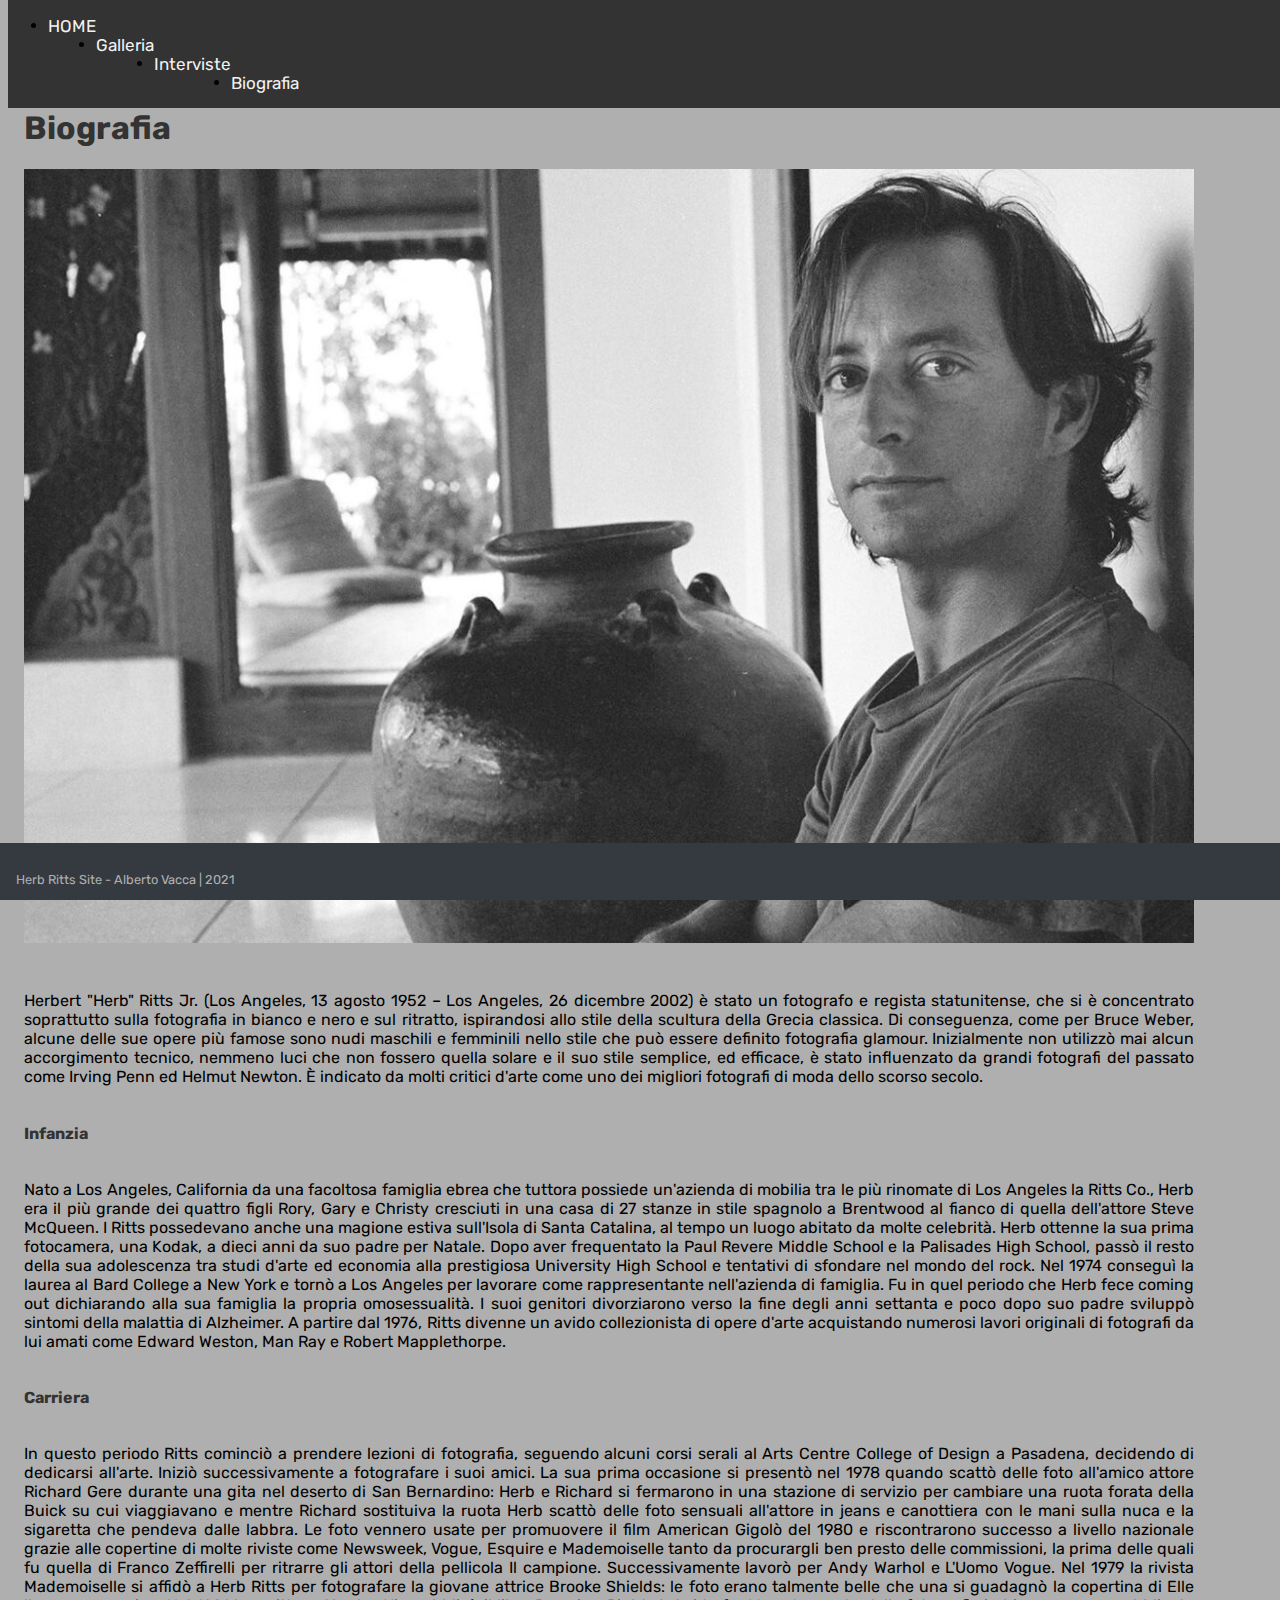
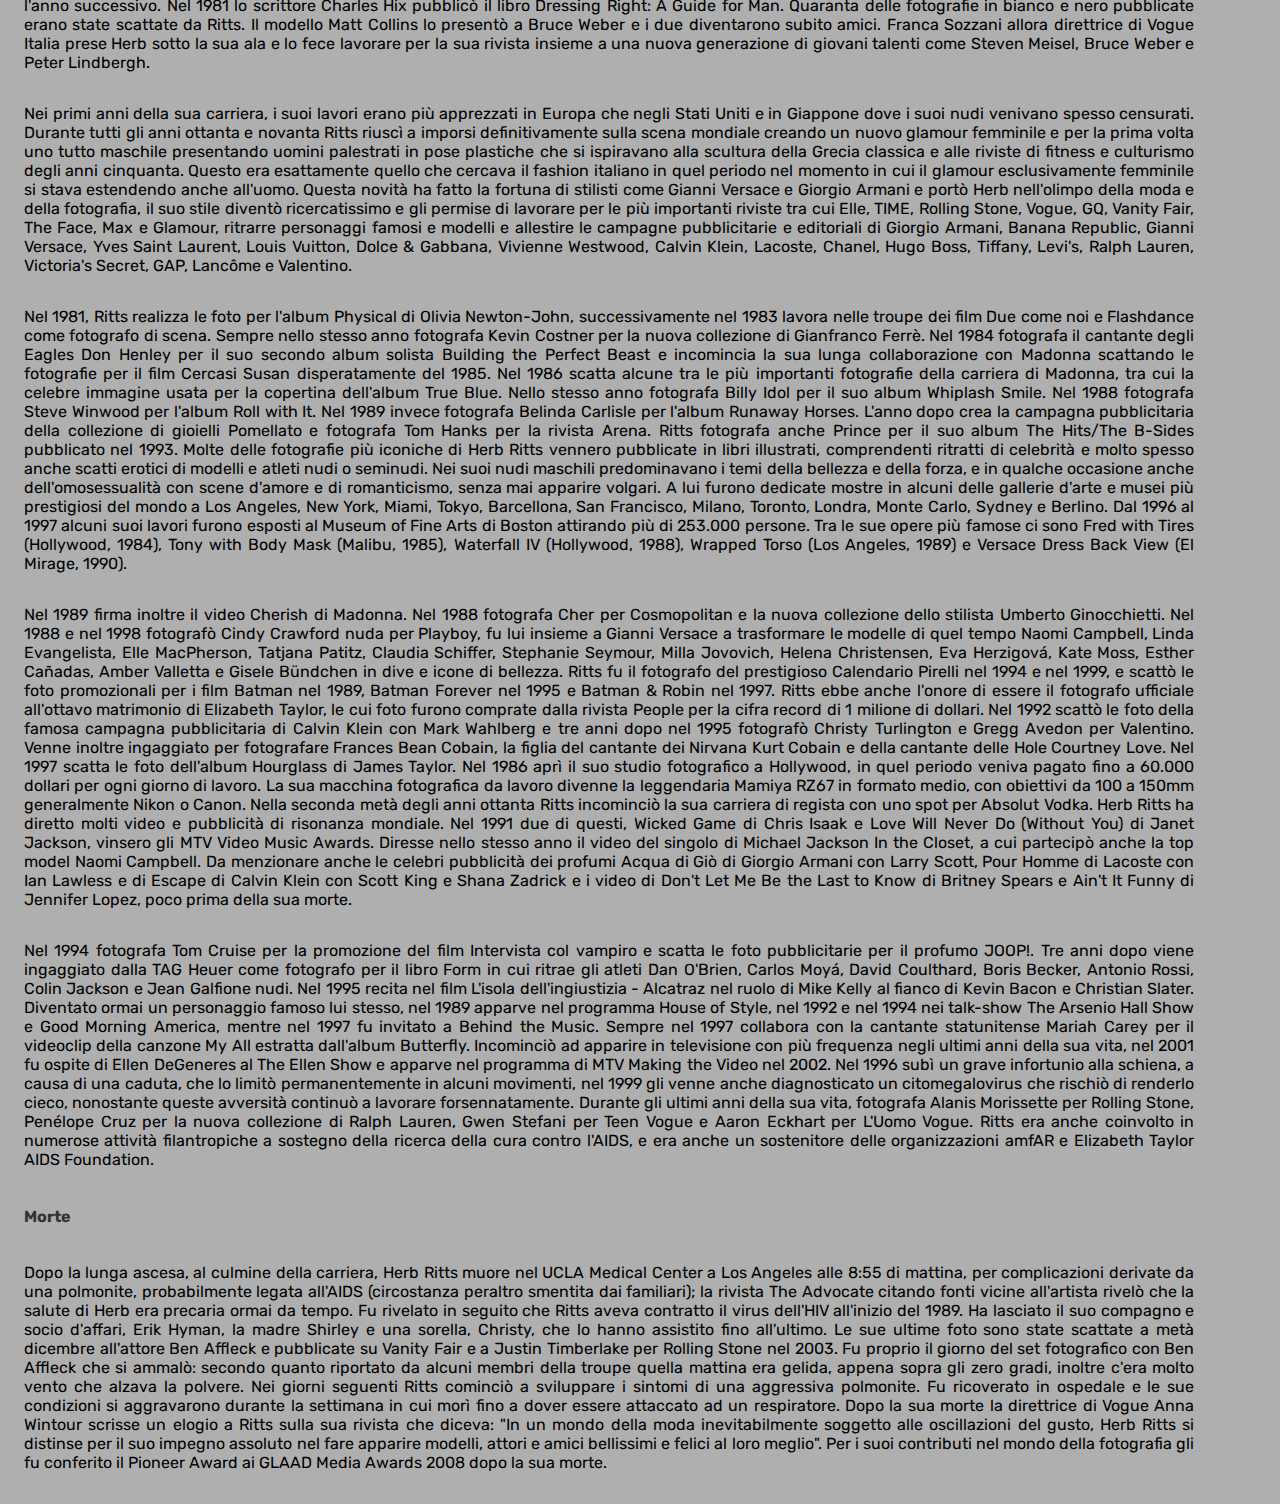
==== biografia.html @ ef173ba1 "Header-Footer OK Home (parziale)-Bio OK" ====
<!DOCTYPE html>
<html lang="en">
<head>
    <meta charset="UTF-8">
    <meta name="viewport" content="width=device-width, initial-scale=1.0">
    <link rel="stylesheet" href="https://cdn.jsdelivr.net/npm/bootstrap@4.6.0/dist/css/bootstrap.min.css" integrity="sha384-B0vP5xmATw1+K9KRQjQERJvTumQW0nPEzvF6L/Z6nronJ3oUOFUFpCjEUQouq2+l" crossorigin="anonymous">
    <link rel="stylesheet" href="./css/style.css">
    <link rel="preconnect" href="https://fonts.gstatic.com">
    <link href="https://fonts.googleapis.com/css2?family=Rubik:ital,wght@0,300;0,400;0,500;0,600;0,700;0,800;0,900;1,300;1,400;1,500;1,600;1,700;1,800;1,900&display=swap" rel="stylesheet">
    <title>Herb Ritts - Biografia</title>

</head>
<body>
    <header>
        <nav class="navbar navbar-expand-md bg-dark navbar-dark">
            <ul class="navbar-nav">
                <li class="nav-item">
                    <a href="./index.html" class="nav-link">HOME</a>
                </li>
                <li class="nav-item ">
                    <a href="./galleria.html" class="nav-link">Galleria</a>
                </li>
                <li class="nav-item">
                    <a href="./interviste.html" class="nav-link">Interviste</a>
                </li>
                <li class="nav-item">
                    <a href="./biografia.html" class="nav-link active">Biografia</a>
                </li>
            </ul>
        </nav>
    </header>

    <section class="container">
        
        <div class="box-bio">
            
            <h1 class="title-page">Biografia</h1>
            
            <img class="pic-bio" src="./img/herb-ritts-by-richard-gere.jpg" alt="Herb Ritts - Photo by Richard Gere">

            <p>
                Herbert "Herb" Ritts Jr. (Los Angeles, 13 agosto 1952 – Los Angeles, 26 dicembre 2002) è stato un fotografo e regista statunitense, che si è concentrato soprattutto sulla fotografia in bianco e nero e sul ritratto, ispirandosi 
                allo stile della scultura della Grecia classica. Di conseguenza, come per Bruce Weber, alcune delle sue opere più famose sono nudi maschili e femminili nello stile che può essere definito fotografia glamour. Inizialmente non 
                utilizzò mai alcun accorgimento tecnico, nemmeno luci che non fossero quella solare e il suo stile semplice, ed efficace, è stato influenzato da grandi fotografi del passato come Irving Penn ed Helmut Newton. È indicato da 
                molti critici d'arte come uno dei migliori fotografi di moda dello scorso secolo.
            </p>
            <h4>Infanzia</h4>
            <p>
                Nato a Los Angeles, California da una facoltosa famiglia ebrea che tuttora possiede un'azienda di mobilia tra le più rinomate di Los Angeles la Ritts Co., Herb era il più grande dei quattro figli Rory, Gary e Christy cresciuti 
                in una casa di 27 stanze in stile spagnolo a Brentwood al fianco di quella dell'attore Steve McQueen. I Ritts possedevano anche una magione estiva sull'Isola di Santa Catalina, al tempo un luogo abitato da molte celebrità. 
                Herb ottenne la sua prima fotocamera, una Kodak, a dieci anni da suo padre per Natale. Dopo aver frequentato la Paul Revere Middle School e la Palisades High School, passò il resto della sua adolescenza tra studi d'arte ed 
                economia alla prestigiosa University High School e tentativi di sfondare nel mondo del rock. Nel 1974 conseguì la laurea al Bard College a New York e tornò a Los Angeles per lavorare come rappresentante nell'azienda di famiglia. 
                Fu in quel periodo che Herb fece coming out dichiarando alla sua famiglia la propria omosessualità. I suoi genitori divorziarono verso la fine degli anni settanta e poco dopo suo padre sviluppò sintomi della malattia di Alzheimer. 
                A partire dal 1976, Ritts divenne un avido collezionista di opere d'arte acquistando numerosi lavori originali di fotografi da lui amati come Edward Weston, Man Ray e Robert Mapplethorpe.
            </p>
            <h4>Carriera</h4>
            <p>
                In questo periodo Ritts cominciò a prendere lezioni di fotografia, seguendo alcuni corsi serali al Arts Centre College of Design a Pasadena, decidendo di dedicarsi all'arte. Iniziò successivamente a fotografare i suoi amici. 
                La sua prima occasione si presentò nel 1978 quando scattò delle foto all'amico attore Richard Gere durante una gita nel deserto di San Bernardino: Herb e Richard si fermarono in una stazione di servizio per cambiare una ruota forata 
                della Buick su cui viaggiavano e mentre Richard sostituiva la ruota Herb scattò delle foto sensuali all'attore in jeans e canottiera con le mani sulla nuca e la sigaretta che pendeva dalle labbra. Le foto vennero usate per promuovere 
                il film American Gigolò del 1980 e riscontrarono successo a livello nazionale grazie alle copertine di molte riviste come Newsweek, Vogue, Esquire e Mademoiselle tanto da procurargli ben presto delle commissioni, la prima delle 
                quali fu quella di Franco Zeffirelli per ritrarre gli attori della pellicola Il campione. Successivamente lavorò per Andy Warhol e L'Uomo Vogue. Nel 1979 la rivista Mademoiselle si affidò a Herb Ritts per fotografare la giovane 
                attrice Brooke Shields: le foto erano talmente belle che una si guadagnò la copertina di Elle l'anno successivo. Nel 1981 lo scrittore Charles Hix pubblicò il libro Dressing Right: A Guide for Man. Quaranta delle fotografie in bianco 
                e nero pubblicate erano state scattate da Ritts. Il modello Matt Collins lo presentò a Bruce Weber e i due diventarono subito amici. Franca Sozzani allora direttrice di Vogue Italia prese Herb sotto la sua ala e lo fece lavorare per 
                la sua rivista insieme a una nuova generazione di giovani talenti come Steven Meisel, Bruce Weber e Peter Lindbergh.
            </p>
            <p>
                Nei primi anni della sua carriera, i suoi lavori erano più apprezzati in Europa che negli Stati Uniti e in Giappone dove i suoi nudi venivano spesso censurati. Durante tutti gli anni ottanta e novanta Ritts riuscì a imporsi 
                definitivamente sulla scena mondiale creando un nuovo glamour femminile e per la prima volta uno tutto maschile presentando uomini palestrati in pose plastiche che si ispiravano alla scultura della Grecia classica e alle riviste di 
                fitness e culturismo degli anni cinquanta. Questo era esattamente quello che cercava il fashion italiano in quel periodo nel momento in cui il glamour esclusivamente femminile si stava estendendo anche all'uomo. Questa novità ha 
                fatto la fortuna di stilisti come Gianni Versace e Giorgio Armani e portò Herb nell'olimpo della moda e della fotografia, il suo stile diventò ricercatissimo e gli permise di lavorare per le più importanti riviste tra cui Elle, 
                TIME, Rolling Stone, Vogue, GQ, Vanity Fair, The Face, Max e Glamour, ritrarre personaggi famosi e modelli e allestire le campagne pubblicitarie e editoriali di Giorgio Armani, Banana Republic, Gianni Versace, Yves Saint Laurent, 
                Louis Vuitton, Dolce & Gabbana, Vivienne Westwood, Calvin Klein, Lacoste, Chanel, Hugo Boss, Tiffany, Levi's, Ralph Lauren, Victoria's Secret, GAP, Lancôme e Valentino.
            </p>
            <p>
                Nel 1981, Ritts realizza le foto per l'album Physical di Olivia Newton-John, successivamente nel 1983 lavora nelle troupe dei film Due come noi e Flashdance come fotografo di scena. Sempre nello stesso anno fotografa Kevin Costner 
                per la nuova collezione di Gianfranco Ferrè. Nel 1984 fotografa il cantante degli Eagles Don Henley per il suo secondo album solista Building the Perfect Beast e incomincia la sua lunga collaborazione con Madonna scattando le 
                fotografie per il film Cercasi Susan disperatamente del 1985. Nel 1986 scatta alcune tra le più importanti fotografie della carriera di Madonna, tra cui la celebre immagine usata per la copertina dell'album True Blue. Nello stesso 
                anno fotografa Billy Idol per il suo album Whiplash Smile. Nel 1988 fotografa Steve Winwood per l'album Roll with It. Nel 1989 invece fotografa Belinda Carlisle per l'album Runaway Horses. L'anno dopo crea la campagna pubblicitaria 
                della collezione di gioielli Pomellato e fotografa Tom Hanks per la rivista Arena. Ritts fotografa anche Prince per il suo album The Hits/The B-Sides pubblicato nel 1993. Molte delle fotografie più iconiche di Herb Ritts vennero 
                pubblicate in libri illustrati, comprendenti ritratti di celebrità e molto spesso anche scatti erotici di modelli e atleti nudi o seminudi. Nei suoi nudi maschili predominavano i temi della bellezza e della forza, e in qualche 
                occasione anche dell'omosessualità con scene d'amore e di romanticismo, senza mai apparire volgari. A lui furono dedicate mostre in alcuni delle gallerie d'arte e musei più prestigiosi del mondo a Los Angeles, New York, Miami, 
                Tokyo, Barcellona, San Francisco, Milano, Toronto, Londra, Monte Carlo, Sydney e Berlino. Dal 1996 al 1997 alcuni suoi lavori furono esposti al Museum of Fine Arts di Boston attirando più di 253.000 persone. Tra le sue opere più 
                famose ci sono Fred with Tires (Hollywood, 1984), Tony with Body Mask (Malibu, 1985), Waterfall IV (Hollywood, 1988), Wrapped Torso (Los Angeles, 1989) e Versace Dress Back View (El Mirage, 1990).
            </p>
            <p>
                Nel 1989 firma inoltre il video Cherish di Madonna. Nel 1988 fotografa Cher per Cosmopolitan e la nuova collezione dello stilista Umberto Ginocchietti. Nel 1988 e nel 1998 fotografò Cindy Crawford nuda per Playboy, fu lui insieme 
                a Gianni Versace a trasformare le modelle di quel tempo Naomi Campbell, Linda Evangelista, Elle MacPherson, Tatjana Patitz, Claudia Schiffer, Stephanie Seymour, Milla Jovovich, Helena Christensen, Eva Herzigová, Kate Moss, Esther 
                Cañadas, Amber Valletta e Gisele Bündchen in dive e icone di bellezza. Ritts fu il fotografo del prestigioso Calendario Pirelli nel 1994 e nel 1999, e scattò le foto promozionali per i film Batman nel 1989, Batman Forever nel 1995 
                e Batman & Robin nel 1997. Ritts ebbe anche l'onore di essere il fotografo ufficiale all'ottavo matrimonio di Elizabeth Taylor, le cui foto furono comprate dalla rivista People per la cifra record di 1 milione di dollari. Nel 1992 
                scattò le foto della famosa campagna pubblicitaria di Calvin Klein con Mark Wahlberg e tre anni dopo nel 1995 fotografò Christy Turlington e Gregg Avedon per Valentino. Venne inoltre ingaggiato per fotografare Frances Bean Cobain, 
                la figlia del cantante dei Nirvana Kurt Cobain e della cantante delle Hole Courtney Love. Nel 1997 scatta le foto dell'album Hourglass di James Taylor. Nel 1986 aprì il suo studio fotografico a Hollywood, in quel periodo veniva 
                pagato fino a 60.000 dollari per ogni giorno di lavoro. La sua macchina fotografica da lavoro divenne la leggendaria Mamiya RZ67 in formato medio, con obiettivi da 100 a 150mm generalmente Nikon o Canon. Nella seconda metà degli 
                anni ottanta Ritts incominciò la sua carriera di regista con uno spot per Absolut Vodka. Herb Ritts ha diretto molti video e pubblicità di risonanza mondiale. Nel 1991 due di questi, Wicked Game di Chris Isaak e Love Will Never 
                Do (Without You) di Janet Jackson, vinsero gli MTV Video Music Awards. Diresse nello stesso anno il video del singolo di Michael Jackson In the Closet, a cui partecipò anche la top model Naomi Campbell. Da menzionare anche le 
                celebri pubblicità dei profumi Acqua di Giò di Giorgio Armani con Larry Scott, Pour Homme di Lacoste con Ian Lawless e di Escape di Calvin Klein con Scott King e Shana Zadrick e i video di Don't Let Me Be the Last to Know di 
                Britney Spears e Ain't It Funny di Jennifer Lopez, poco prima della sua morte.
            </p>
            <p>
                Nel 1994 fotografa Tom Cruise per la promozione del film Intervista col vampiro e scatta le foto pubblicitarie per il profumo JOOP!. Tre anni dopo viene ingaggiato dalla TAG Heuer come fotografo per il libro Form in cui ritrae 
                gli atleti Dan O'Brien, Carlos Moyá, David Coulthard, Boris Becker, Antonio Rossi, Colin Jackson e Jean Galfione nudi. Nel 1995 recita nel film L'isola dell'ingiustizia - Alcatraz nel ruolo di Mike Kelly al fianco di Kevin Bacon 
                e Christian Slater. Diventato ormai un personaggio famoso lui stesso, nel 1989 apparve nel programma House of Style, nel 1992 e nel 1994 nei talk-show The Arsenio Hall Show e Good Morning America, mentre nel 1997 fu invitato a 
                Behind the Music. Sempre nel 1997 collabora con la cantante statunitense Mariah Carey per il videoclip della canzone My All estratta dall'album Butterfly. Incominciò ad apparire in televisione con più frequenza negli ultimi 
                anni della sua vita, nel 2001 fu ospite di Ellen DeGeneres al The Ellen Show e apparve nel programma di MTV Making the Video nel 2002. Nel 1996 subì un grave infortunio alla schiena, a causa di una caduta, che lo limitò 
                permanentemente in alcuni movimenti, nel 1999 gli venne anche diagnosticato un citomegalovirus che rischiò di renderlo cieco, nonostante queste avversità continuò a lavorare forsennatamente. Durante gli ultimi anni della sua 
                vita, fotografa Alanis Morissette per Rolling Stone, Penélope Cruz per la nuova collezione di Ralph Lauren, Gwen Stefani per Teen Vogue e Aaron Eckhart per L'Uomo Vogue. Ritts era anche coinvolto in numerose attività 
                filantropiche a sostegno della ricerca della cura contro l'AIDS, e era anche un sostenitore delle organizzazioni amfAR e Elizabeth Taylor AIDS Foundation.
            </p>
            <h4>Morte</h4>
            <p>
                Dopo la lunga ascesa, al culmine della carriera, Herb Ritts muore nel UCLA Medical Center a Los Angeles alle 8:55 di mattina, per complicazioni derivate da una polmonite, probabilmente legata all'AIDS (circostanza peraltro 
                smentita dai familiari); la rivista The Advocate citando fonti vicine all'artista rivelò che la salute di Herb era precaria ormai da tempo. Fu rivelato in seguito che Ritts aveva contratto il virus dell'HIV all'inizio del 
                1989. Ha lasciato il suo compagno e socio d'affari, Erik Hyman, la madre Shirley e una sorella, Christy, che lo hanno assistito fino all'ultimo. Le sue ultime foto sono state scattate a metà dicembre all'attore Ben Affleck 
                e pubblicate su Vanity Fair e a Justin Timberlake per Rolling Stone nel 2003. Fu proprio il giorno del set fotografico con Ben Affleck che si ammalò: secondo quanto riportato da alcuni membri della troupe quella mattina era 
                gelida, appena sopra gli zero gradi, inoltre c'era molto vento che alzava la polvere. Nei giorni seguenti Ritts cominciò a sviluppare i sintomi di una aggressiva polmonite. Fu ricoverato in ospedale e le sue condizioni si 
                aggravarono durante la settimana in cui morì fino a dover essere attaccato ad un respiratore. Dopo la sua morte la direttrice di Vogue Anna Wintour scrisse un elogio a Ritts sulla sua rivista che diceva: "In un mondo della 
                moda inevitabilmente soggetto alle oscillazioni del gusto, Herb Ritts si distinse per il suo impegno assoluto nel fare apparire modelli, attori e amici bellissimi e felici al loro meglio". Per i suoi contributi nel mondo 
                della fotografia gli fu conferito il Pioneer Award ai GLAAD Media Awards 2008 dopo la sua morte.
            </p>


        </div>
        
    </section>
    
    
    <footer>
        <div class="piede">
            <p>Herb Ritts Site - Alberto Vacca | 2021</p>
        </div>
    </footer>

    <script src="https://code.jquery.com/jquery-3.5.1.slim.min.js" integrity="sha384-DfXdz2htPH0lsSSs5nCTpuj/zy4C+OGpamoFVy38MVBnE+IbbVYUew+OrCXaRkfj" crossorigin="anonymous"></script>
    <script src="https://cdn.jsdelivr.net/npm/bootstrap@4.6.0/dist/js/bootstrap.bundle.min.js" integrity="sha384-Piv4xVNRyMGpqkS2by6br4gNJ7DXjqk09RmUpJ8jgGtD7zP9yug3goQfGII0yAns" crossorigin="anonymous"></script>

</body>
</html>
---- css/style.css ----
html,body {
    height: 100%;
}

h1,h2,h3,h4 {
    color: rgb(51, 51, 51);
}

body {
    background-color: #afafaf;
    font-family: 'Rubik', sans-serif;
}

.navbar {
    overflow: hidden;
    background-color: #333;
    position: fixed;
    top: 0;
    width: 100%;
}
  
.navbar a {
    float: left;
    display: block;
    color: #f2f2f2;
    text-align: center;
    text-decoration: none;
    font-size: 17px;
}
  
.navbar a:hover {
    background: #ddd;
    color: black;
}

.container {
    padding: 16px;
    /* margin-top: 30px; */
}

.cover{
    justify-content: center;
    align-items: center;
    flex-direction: column;
    display: flex;
    height: 100vh;
}


footer {
    font-size: 0.8rem;
    padding: 1rem 0 0 1rem;
    background-color: #343a40;
    color:#afafaf ;
    position: fixed;
    bottom: 0;
    left: 0;
    width: 100%;
}

a {
    color:#6d6d6d;
}

.intro {
    display: flex;
    justify-content: center;
    align-items: center;
    padding: 2rem;
}

.intro-foto {
    margin: 1rem 0.5rem 1rem 1rem;
}

.intro-foto img {
    border-radius: 50%;
}

.box-bio {
    display: flex;
    justify-content: center;
    /* align-items: center; */
    flex-direction: column;
}

.pic-bio {
    display: block;
    align-items: center;
    margin-bottom: 2rem;
    width: 95%;
}

.box-bio p {
    text-align: justify;
    width: 95%;
}

.intro-quote {
    width: 30%;
    text-align: center;
}

.intro-quote h6 {
    color: #6d6d6d;
}

.minibio {
    display: flex;
    flex-direction: column;
    justify-content: center;
    align-items: center;
}

.minibio p {
    padding: 0 1rem;
    margin: -0.5rem 0 0 0;
    width: 60%;
    text-align: justify;
    font-size: 1.2rem;
}

.title-page {
    padding-top: 4rem;
}
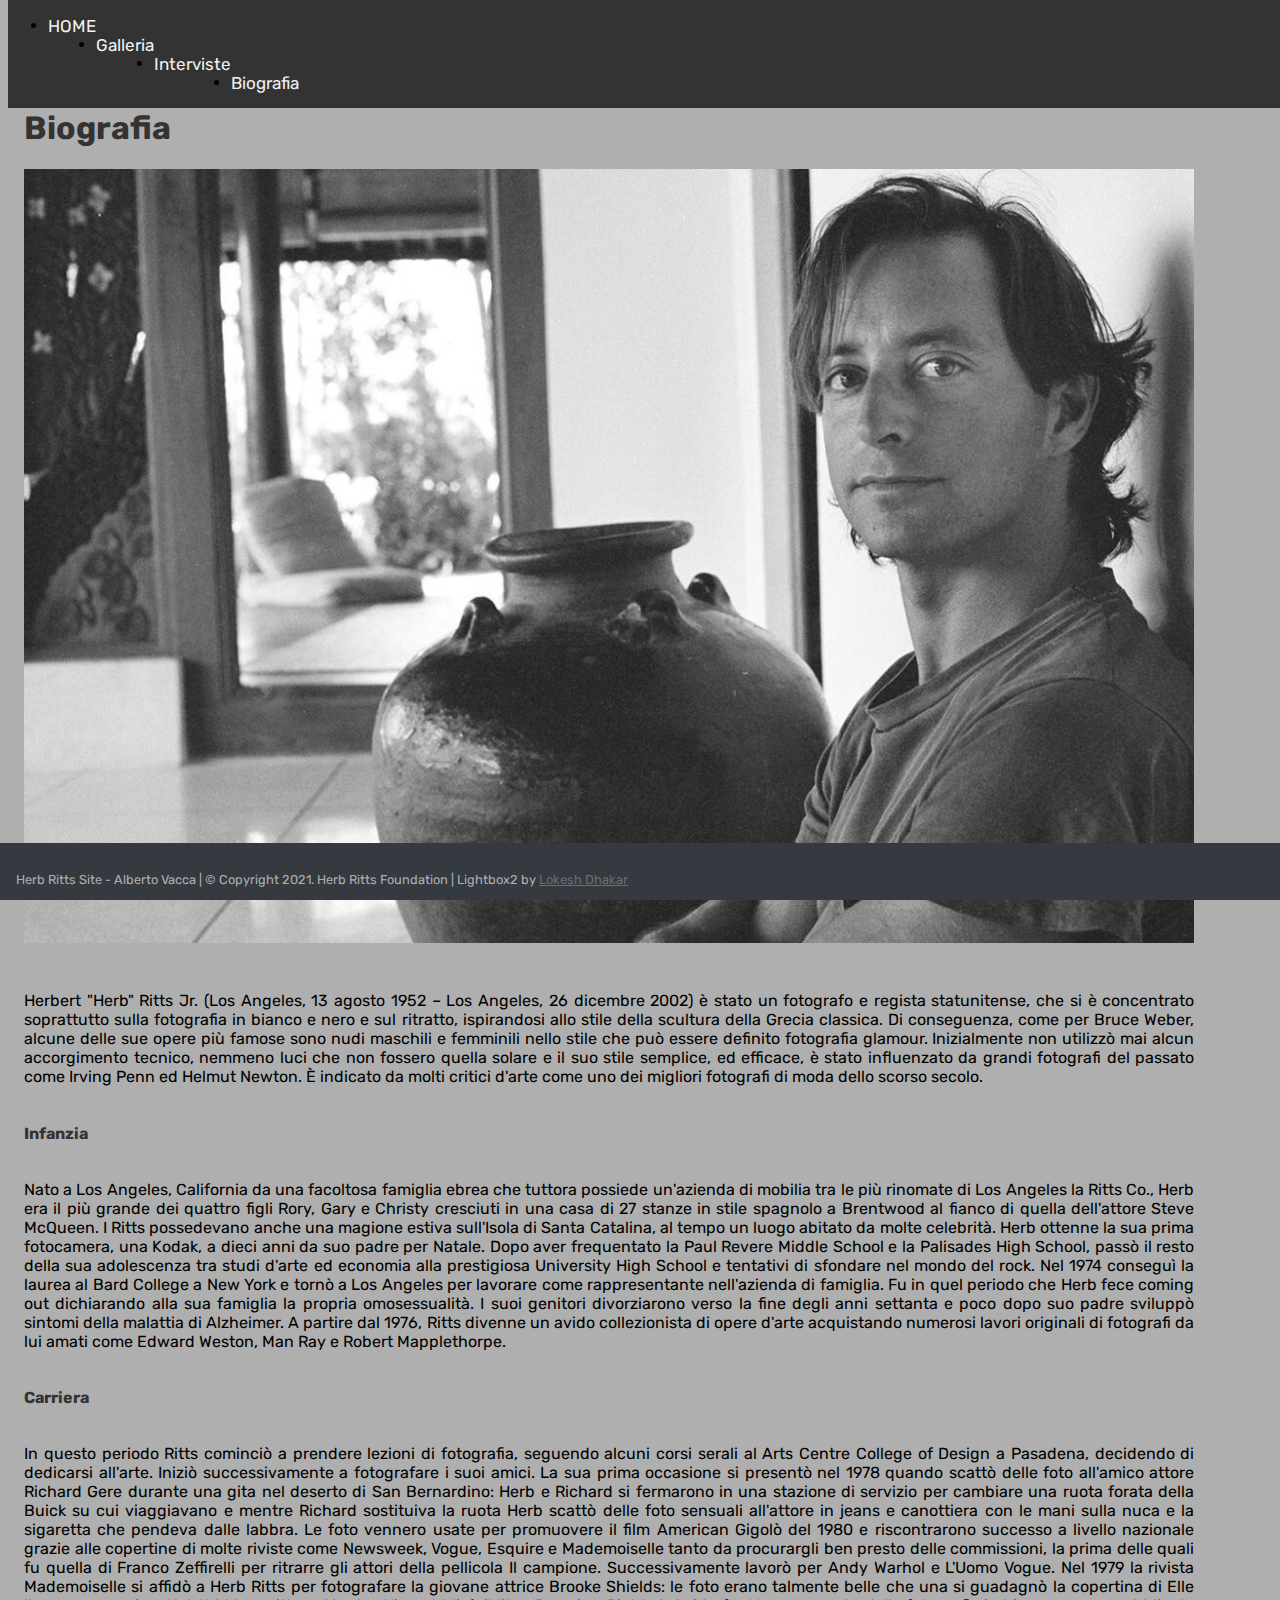
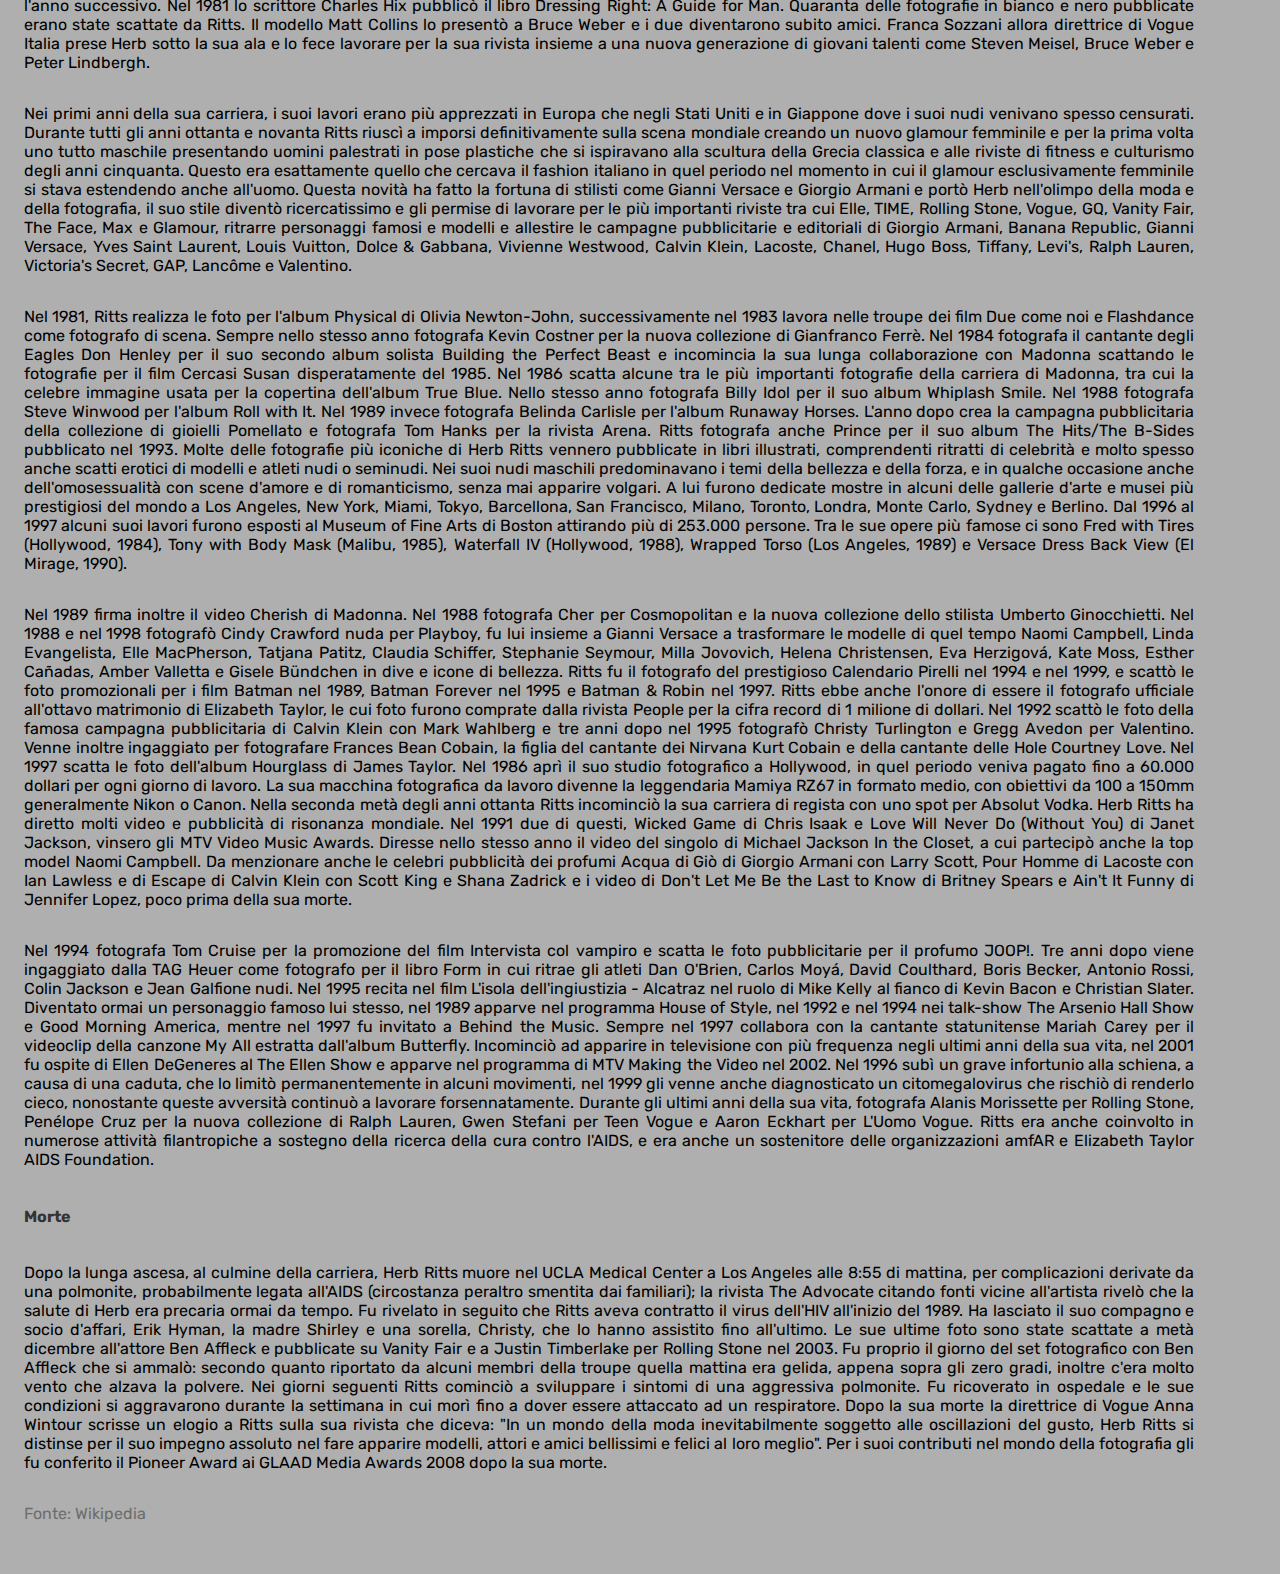
==== commit 804bd330: "Galleria foto sistema" ====
--- a/biografia.html
+++ b/biografia.html
@@ -117,8 +117,10 @@
                 moda inevitabilmente soggetto alle oscillazioni del gusto, Herb Ritts si distinse per il suo impegno assoluto nel fare apparire modelli, attori e amici bellissimi e felici al loro meglio". Per i suoi contributi nel mondo 
                 della fotografia gli fu conferito il Pioneer Award ai GLAAD Media Awards 2008 dopo la sua morte.
             </p>
-
-
+            <p style="color: rgb(109, 109, 109);">
+                Fonte: Wikipedia
+            </p>
+            <br>
         </div>
         
     </section>
@@ -126,7 +128,7 @@
     
     <footer>
         <div class="piede">
-            <p>Herb Ritts Site - Alberto Vacca | 2021</p>
+            <p>Herb Ritts Site - Alberto Vacca | © Copyright 2021. Herb Ritts Foundation | Lightbox2 by <a href="https://lokeshdhakar.com">Lokesh Dhakar</a></p>
         </div>
     </footer>
 
--- a/css/style.css
+++ b/css/style.css
@@ -1,3 +1,5 @@
+/* impostazioni base pagine */
+
 html,body {
     height: 100%;
 }
@@ -11,28 +13,6 @@
     font-family: 'Rubik', sans-serif;
 }
 
-.navbar {
-    overflow: hidden;
-    background-color: #333;
-    position: fixed;
-    top: 0;
-    width: 100%;
-}
-  
-.navbar a {
-    float: left;
-    display: block;
-    color: #f2f2f2;
-    text-align: center;
-    text-decoration: none;
-    font-size: 17px;
-}
-  
-.navbar a:hover {
-    background: #ddd;
-    color: black;
-}
-
 .container {
     padding: 16px;
     /* margin-top: 30px; */
@@ -45,7 +25,6 @@
     display: flex;
     height: 100vh;
 }
-
 
 footer {
     font-size: 0.8rem;
@@ -62,6 +41,31 @@
     color:#6d6d6d;
 }
 
+/* menù di navigazione */
+
+.navbar {
+    overflow: hidden;
+    background-color: #333;
+    position: fixed;
+    top: 0;
+    width: 100%;
+}
+  
+.navbar a {
+    float: left;
+    display: block;
+    color: #f2f2f2;
+    text-align: center;
+    text-decoration: none;
+    font-size: 17px;
+}
+  
+.navbar a:hover {
+    background: #ddd;
+    color: black;
+}
+
+
 .intro {
     display: flex;
     justify-content: center;
@@ -75,6 +79,10 @@
 
 .intro-foto img {
     border-radius: 50%;
+}
+
+.flip-card-front img {
+    border-radius: 4%;
 }
 
 .box-bio {
@@ -122,4 +130,125 @@
 
 .title-page {
     padding-top: 4rem;
+}
+
+.galleria_box {
+    display: flex;
+    justify-content: center;
+    align-items: center;
+}
+
+.img_preview {
+    display: flex;
+    flex-direction: column;
+    justify-content: center;
+    align-items: center;
+}
+
+
+/* flipcard */
+
+.flip-card {
+    background-color: transparent;
+    width: 540px;
+    height: 720px;
+    perspective: 1000px;
+    margin: 0 0.1rem 0 0.1rem;
+    border-radius: 4%;
+    
+  }
+  
+  .flip-card-inner {
+    position: relative;
+    width: 100%;
+    height: 100%;
+    text-align: center;
+    transition: transform 0.6s;
+    transform-style: preserve-3d;
+    box-shadow: 0 4px 8px 0 rgba(0,0,0,0.2);
+    border-radius: 4%;
+  }
+  
+  .flip-card:hover .flip-card-inner {
+    transform: rotateY(180deg);
+  }
+  
+  .flip-card-front, .flip-card-back {
+    position: absolute;
+    width: 100%;
+    height: 100%;
+    -webkit-backface-visibility: hidden;
+    backface-visibility: hidden;
+  }
+  
+  .flip-card-front {
+    background-color: #bbb;
+    color: black;
+    border-radius: 4%;
+  }
+  
+  .flip-card-back {
+    display: flex;
+    flex-direction: column;
+    justify-content: center;
+    align-items: center;
+    background-color: #6969699f;
+    color: rgb(255, 255, 255);
+    transform: rotateY(180deg);
+    border-radius: 4%;
+  }
+
+  .card__image {
+    display: flex;
+    justify-content: center;
+    align-items: center;
+    position: relative;
+    margin: 0;
+}
+
+.card__image img {
+    width: 100%;
+    display: block;
+}
+
+.card__image .card_play {
+    position: absolute;
+    font-size: 10rem;
+    color: rgba(0, 0, 0, 0.26)   
+}
+
+  /* gallery button */
+
+  .button:link, .button:visited {
+    color: rgb(185, 185, 185);
+    padding: 14px 25px;
+    text-align: center;
+    text-decoration: none;
+    display: inline-block;
+  }
+  
+  .button:hover, .button:active {
+    color: rgb(44, 44, 44);
+}
+
+.lightbox_box {
+    display: flex;
+    flex-direction:column;
+}
+.lightbox_text {
+    display: flex;
+}
+
+.lightbox_img {
+    display: flex;
+    /* justify-content:center;
+    justify-items:center; */
+    flex-wrap: wrap;
+    margin:0.5rem 0 1rem 0;
+}
+
+.cropped1 {
+    width: 250px; /* width of container */
+    height: 250px; /* height of container */
+    object-fit: cover;
 }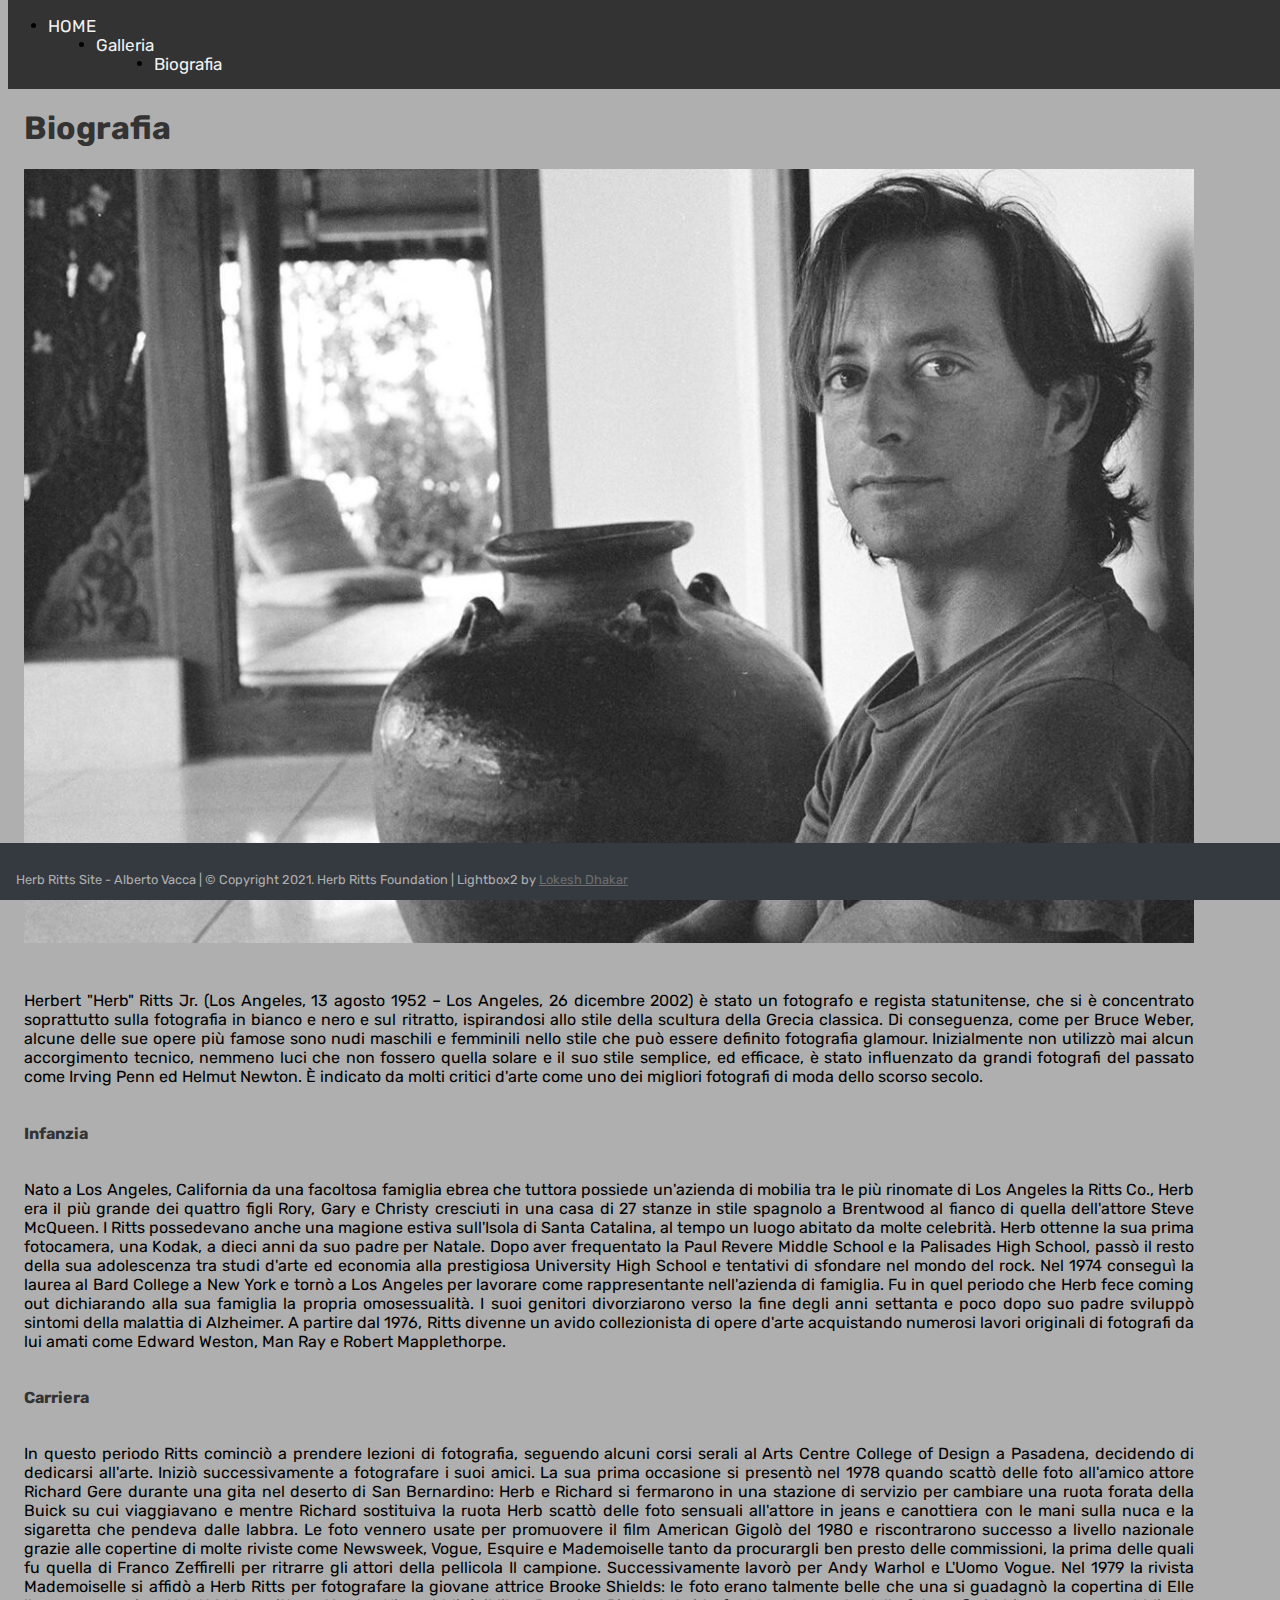
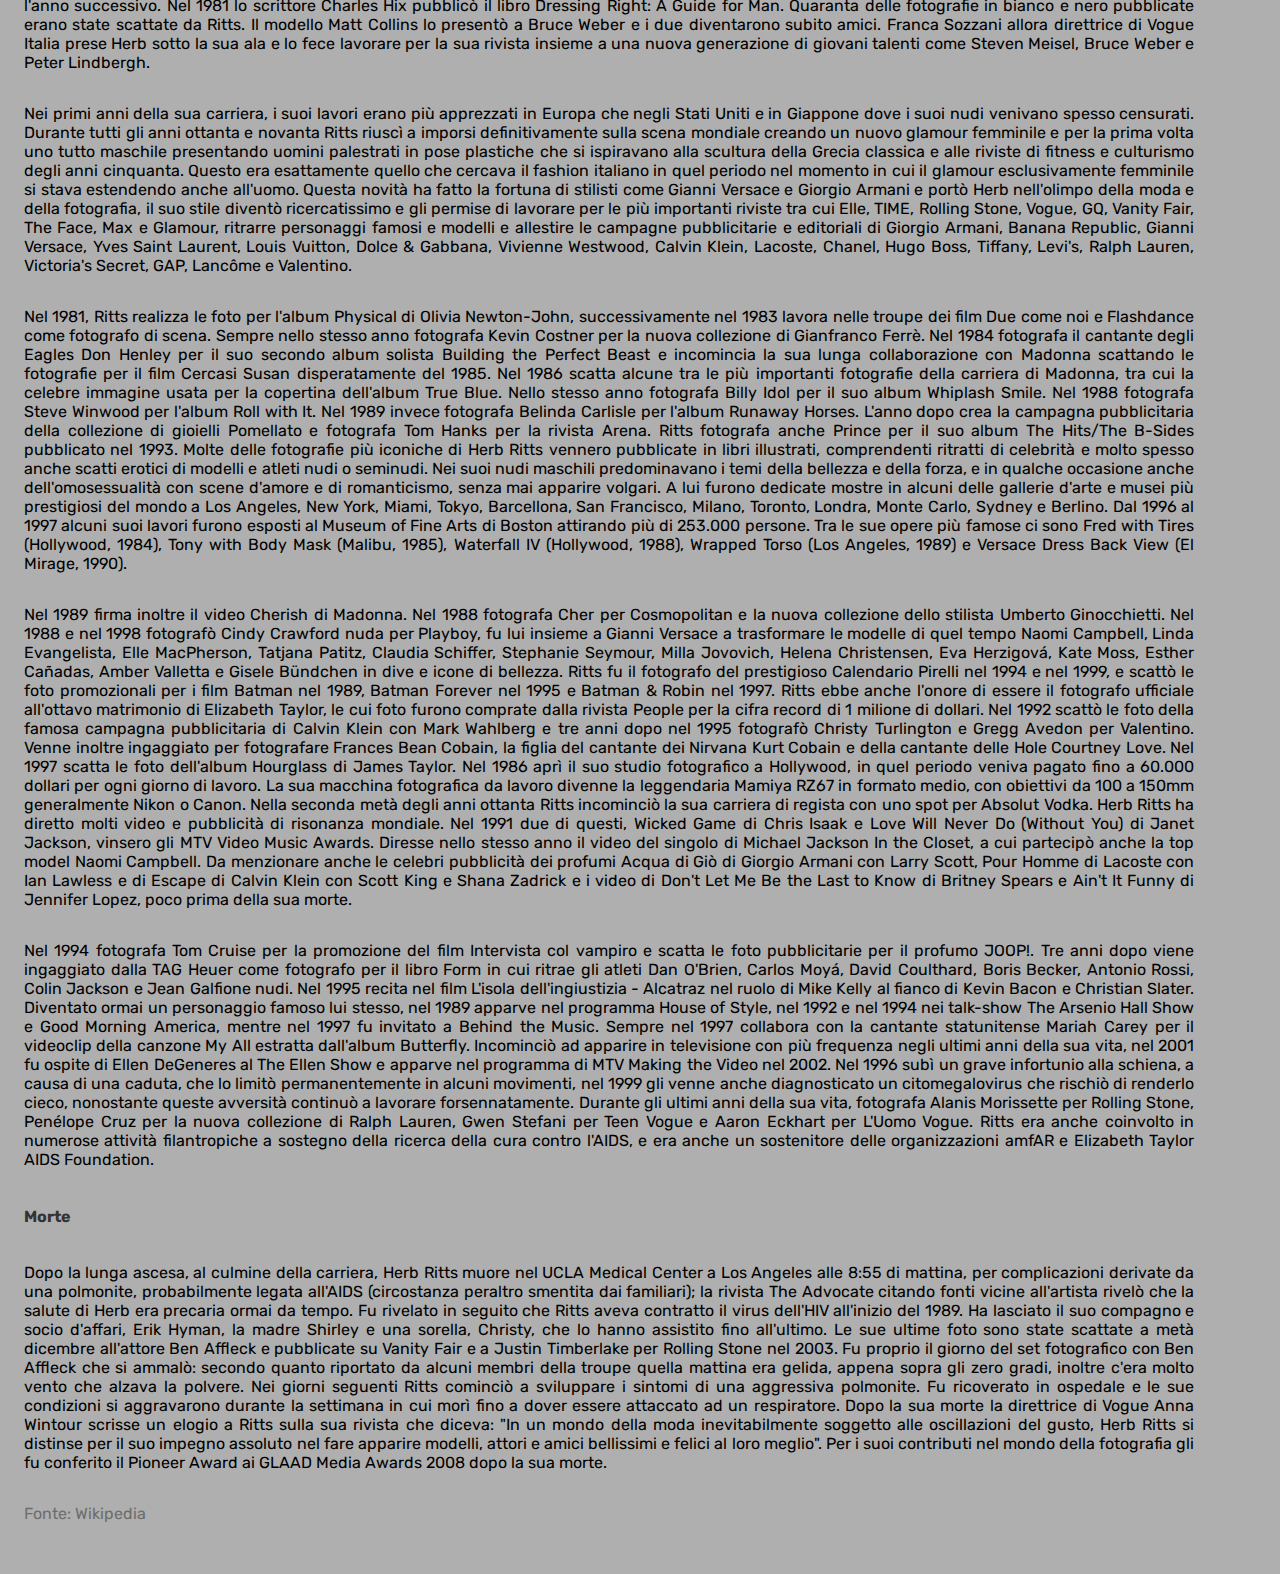
==== commit 87085ef4: "video da sistemare" ====
--- a/biografia.html
+++ b/biografia.html
@@ -19,9 +19,6 @@
                 </li>
                 <li class="nav-item ">
                     <a href="./galleria.html" class="nav-link">Galleria</a>
-                </li>
-                <li class="nav-item">
-                    <a href="./interviste.html" class="nav-link">Interviste</a>
                 </li>
                 <li class="nav-item">
                     <a href="./biografia.html" class="nav-link active">Biografia</a>
--- a/css/style.css
+++ b/css/style.css
@@ -49,6 +49,7 @@
     position: fixed;
     top: 0;
     width: 100%;
+    z-index: 0;
 }
   
 .navbar a {
@@ -237,6 +238,7 @@
 }
 .lightbox_text {
     display: flex;
+    margin-top: 0.5rem;
 }
 
 .lightbox_img {
@@ -251,4 +253,15 @@
     width: 250px; /* width of container */
     height: 250px; /* height of container */
     object-fit: cover;
+}
+
+
+.lightbox_video {
+    display: flex;
+    justify-content: space-evenly;
+    /* flex-wrap: wrap; */
+}
+
+.w-45 {
+    width: 45%;
 }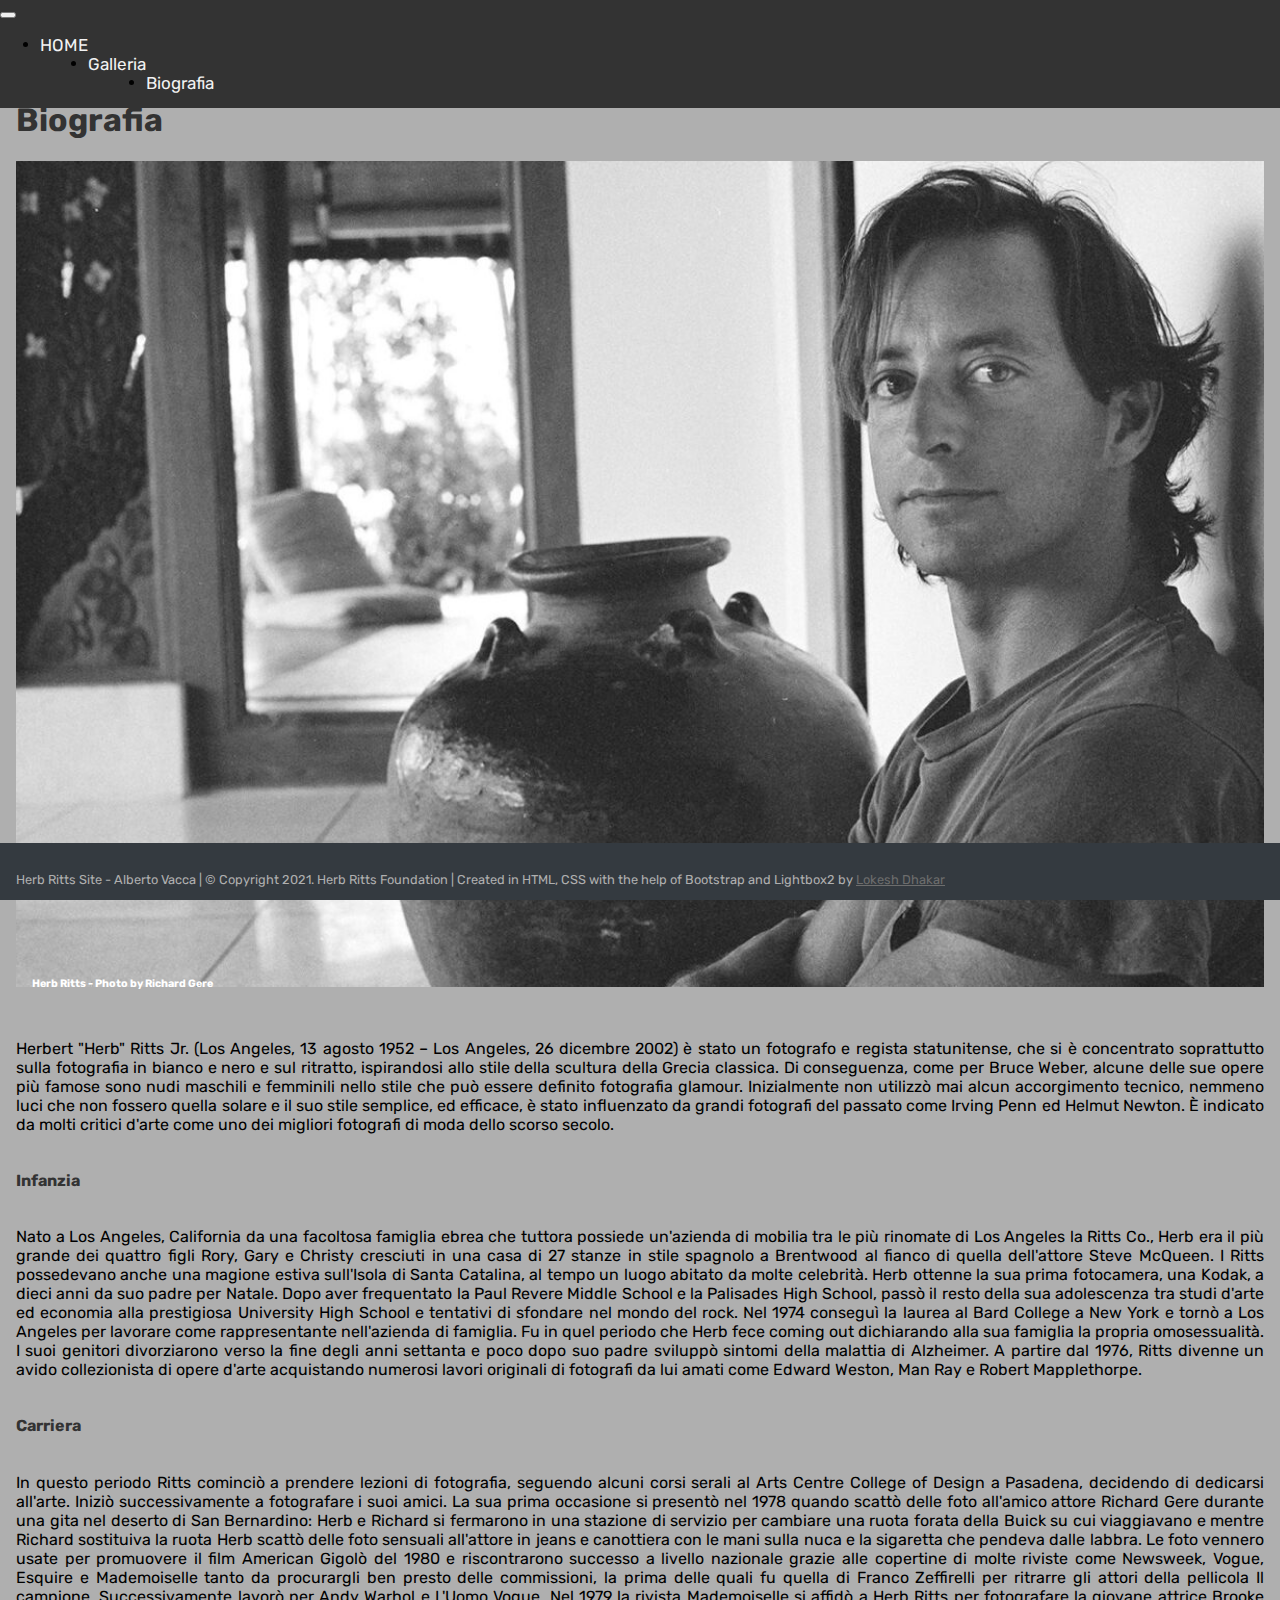
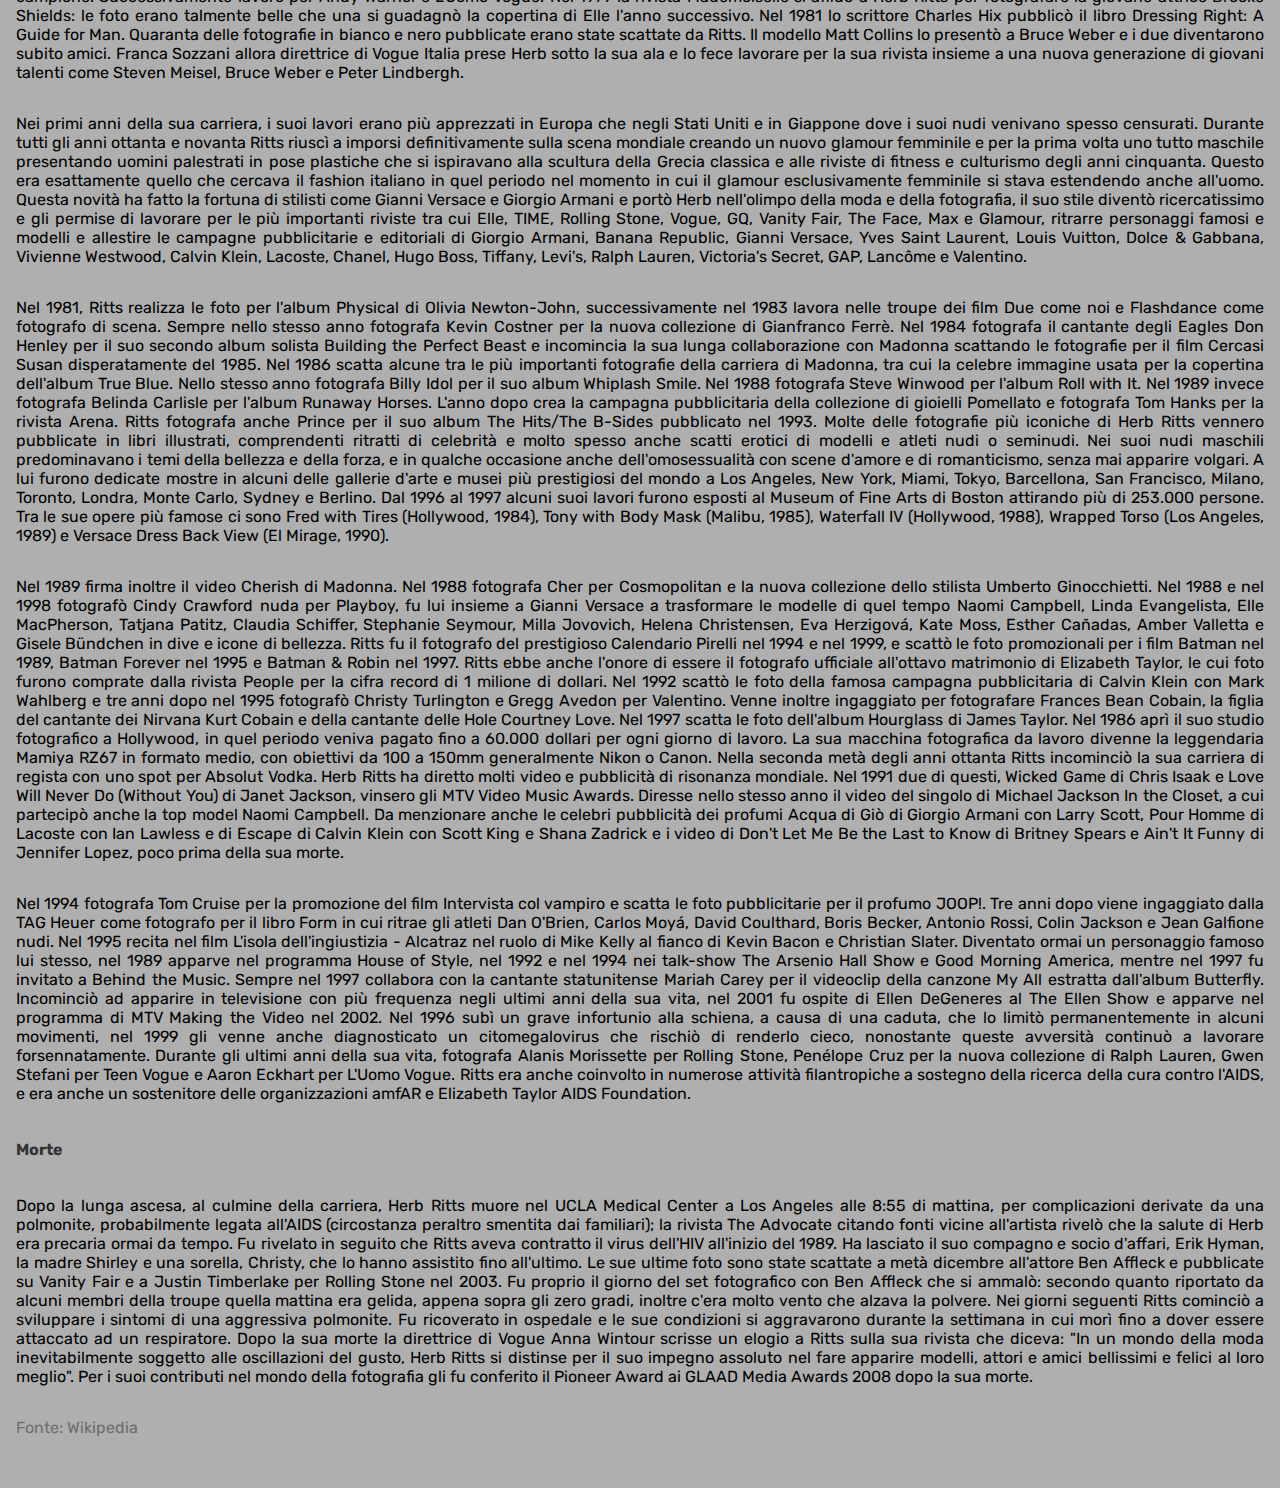
==== commit 2eca457e: "navbar, index, footer e menù galleria sistemato" ====
--- a/biografia.html
+++ b/biografia.html
@@ -13,7 +13,11 @@
 <body>
     <header>
         <nav class="navbar navbar-expand-md bg-dark navbar-dark">
-            <ul class="navbar-nav">
+            <button class="navbar-toggler" type="button" data-toggle="collapse" data-target="#collapsibleNavbar">
+              <span class="navbar-toggler-icon"></span>
+            </button>
+            <div class="collapse navbar-collapse" id="collapsibleNavbar">
+              <ul class="navbar-nav">
                 <li class="nav-item">
                     <a href="./index.html" class="nav-link">HOME</a>
                 </li>
@@ -22,9 +26,10 @@
                 </li>
                 <li class="nav-item">
                     <a href="./biografia.html" class="nav-link active">Biografia</a>
-                </li>
-            </ul>
-        </nav>
+                    </li>    
+              </ul>
+            </div>  
+          </nav>
     </header>
 
     <section class="container">
@@ -32,8 +37,10 @@
         <div class="box-bio">
             
             <h1 class="title-page">Biografia</h1>
-            
-            <img class="pic-bio" src="./img/herb-ritts-by-richard-gere.jpg" alt="Herb Ritts - Photo by Richard Gere">
+            <div class="container_bio">
+                <img class="pic-bio" src="./img/herb-ritts-by-richard-gere.jpg" style="width:100%;" alt="Herb Ritts - Photo by Richard Gere">
+                <h6 class="bottom-left">Herb Ritts - Photo by Richard Gere</h6>
+            </div>
 
             <p>
                 Herbert "Herb" Ritts Jr. (Los Angeles, 13 agosto 1952 – Los Angeles, 26 dicembre 2002) è stato un fotografo e regista statunitense, che si è concentrato soprattutto sulla fotografia in bianco e nero e sul ritratto, ispirandosi 
@@ -125,7 +132,7 @@
     
     <footer>
         <div class="piede">
-            <p>Herb Ritts Site - Alberto Vacca | © Copyright 2021. Herb Ritts Foundation | Lightbox2 by <a href="https://lokeshdhakar.com">Lokesh Dhakar</a></p>
+            <p>Herb Ritts Site - Alberto Vacca | © Copyright 2021. Herb Ritts Foundation | Created in HTML, CSS with the help of Bootstrap and Lightbox2 by <a href="https://lokeshdhakar.com">Lokesh Dhakar</a></p>
         </div>
     </footer>
 
--- a/css/style.css
+++ b/css/style.css
@@ -2,6 +2,8 @@
 
 html,body {
     height: 100%;
+    margin: 0;
+    padding: 0;
 }
 
 h1,h2,h3,h4 {
@@ -15,7 +17,6 @@
 
 .container {
     padding: 16px;
-    /* margin-top: 30px; */
 }
 
 .cover{
@@ -41,6 +42,8 @@
     color:#6d6d6d;
 }
 
+
+
 /* menù di navigazione */
 
 .navbar {
@@ -49,7 +52,7 @@
     position: fixed;
     top: 0;
     width: 100%;
-    z-index: 0;
+    z-index: 1;
 }
   
 .navbar a {
@@ -71,6 +74,7 @@
     display: flex;
     justify-content: center;
     align-items: center;
+    flex-wrap: wrap;
     padding: 2rem;
 }
 
@@ -83,26 +87,22 @@
 }
 
 .flip-card-front img {
-    border-radius: 4%;
+    border-radius: 50%;
 }
 
 .box-bio {
     display: flex;
     justify-content: center;
-    /* align-items: center; */
     flex-direction: column;
 }
 
 .pic-bio {
-    display: block;
-    align-items: center;
     margin-bottom: 2rem;
-    width: 95%;
 }
 
 .box-bio p {
     text-align: justify;
-    width: 95%;
+    /* width: 95%; */
 }
 
 .intro-quote {
@@ -146,16 +146,77 @@
     align-items: center;
 }
 
+/* Hoverlay gallery menu */
+
+.container_card {
+    position: relative;
+    width: 50%;
+}
+  
+.image {
+    display: block;
+    width: 100%;
+    height: auto;
+}
+  
+.overlay {
+    position: absolute;
+    top: 0;
+    bottom: 0;
+    left: 0;
+    right: 0;
+    height: 100%;
+    width: 100%;
+    opacity: 0;
+    transition: .5s ease;
+    background-color: #6e6e6e71;
+}
+  
+.container_card:hover .overlay {
+    opacity: 1;
+}
+  
+.text {
+    color: rgb(151, 151, 151);
+    font-size: 20px;
+    position: absolute;
+    top: 50%;
+    left: 50%;
+    -webkit-transform: translate(-50%, -50%);
+    -ms-transform: translate(-50%, -50%);
+    transform: translate(-50%, -50%);
+    text-align: center;
+}
+
+a:hover {
+    text-decoration: none;
+    color: rgb(51, 51, 51);
+}
+
+/* Hoverlay pic bio */
+
+.container_bio {
+    position: relative;
+    text-align: center;
+    color: white;
+  }
+  
+  .bottom-left {
+    position: absolute;
+    bottom: 8px;
+    left: 16px;
+  }
+
 
 /* flipcard */
 
 .flip-card {
     background-color: transparent;
-    width: 540px;
-    height: 720px;
+    width: 260px;
+    height: 260px;
     perspective: 1000px;
     margin: 0 0.1rem 0 0.1rem;
-    border-radius: 4%;
+    border-radius: 50%;
     
   }
   
@@ -167,7 +228,7 @@
     transition: transform 0.6s;
     transform-style: preserve-3d;
     box-shadow: 0 4px 8px 0 rgba(0,0,0,0.2);
-    border-radius: 4%;
+    border-radius: 50%;
   }
   
   .flip-card:hover .flip-card-inner {
@@ -185,7 +246,7 @@
   .flip-card-front {
     background-color: #bbb;
     color: black;
-    border-radius: 4%;
+    border-radius: 50%;
   }
   
   .flip-card-back {
@@ -193,13 +254,13 @@
     flex-direction: column;
     justify-content: center;
     align-items: center;
-    background-color: #6969699f;
-    color: rgb(255, 255, 255);
+    background-color: #8888889f;
+    color: rgb(211, 211, 211);
     transform: rotateY(180deg);
-    border-radius: 4%;
-  }
-
-  .card__image {
+    border-radius: 50%;
+  }
+
+.card__image {
     display: flex;
     justify-content: center;
     align-items: center;
@@ -220,7 +281,7 @@
 
   /* gallery button */
 
-  .button:link, .button:visited {
+.button:link, .button:visited {
     color: rgb(185, 185, 185);
     padding: 14px 25px;
     text-align: center;
@@ -228,7 +289,7 @@
     display: inline-block;
   }
   
-  .button:hover, .button:active {
+.button:hover, .button:active {
     color: rgb(44, 44, 44);
 }
 
@@ -243,8 +304,6 @@
 
 .lightbox_img {
     display: flex;
-    /* justify-content:center;
-    justify-items:center; */
     flex-wrap: wrap;
     margin:0.5rem 0 1rem 0;
 }
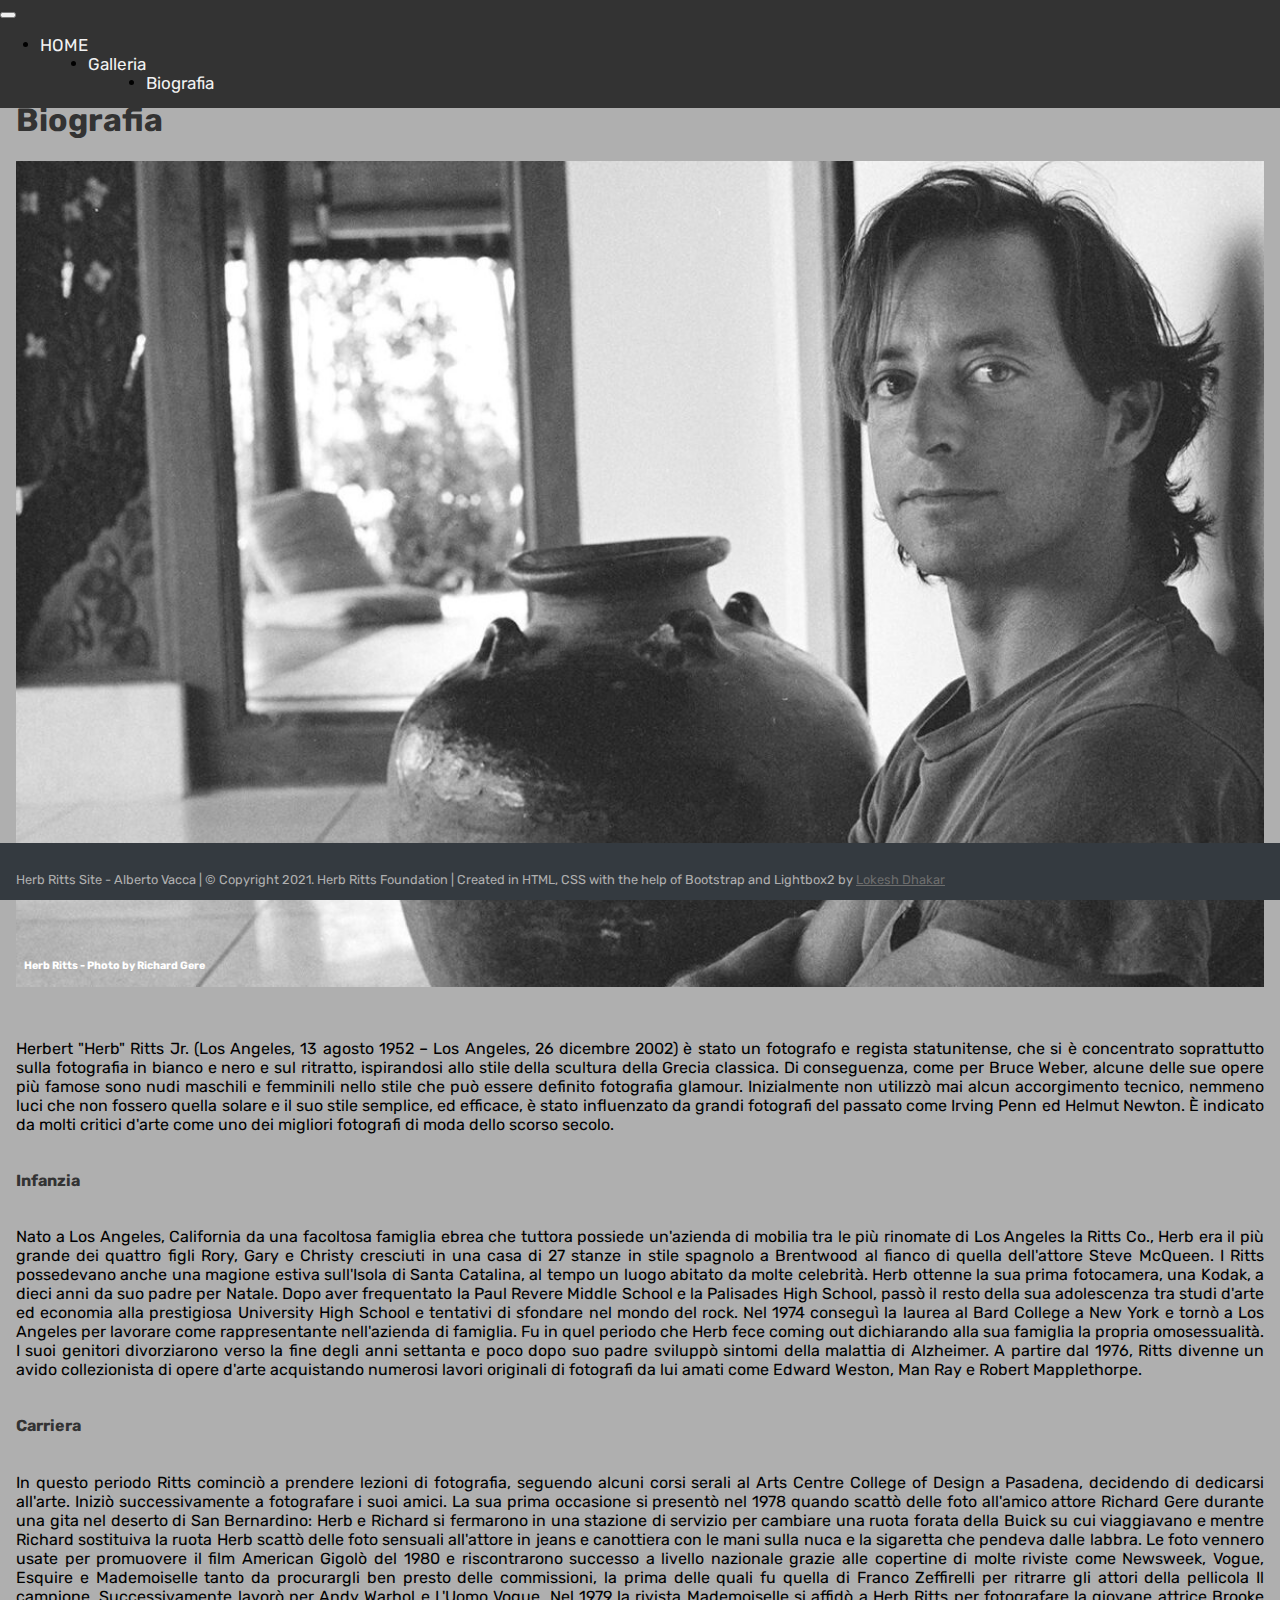
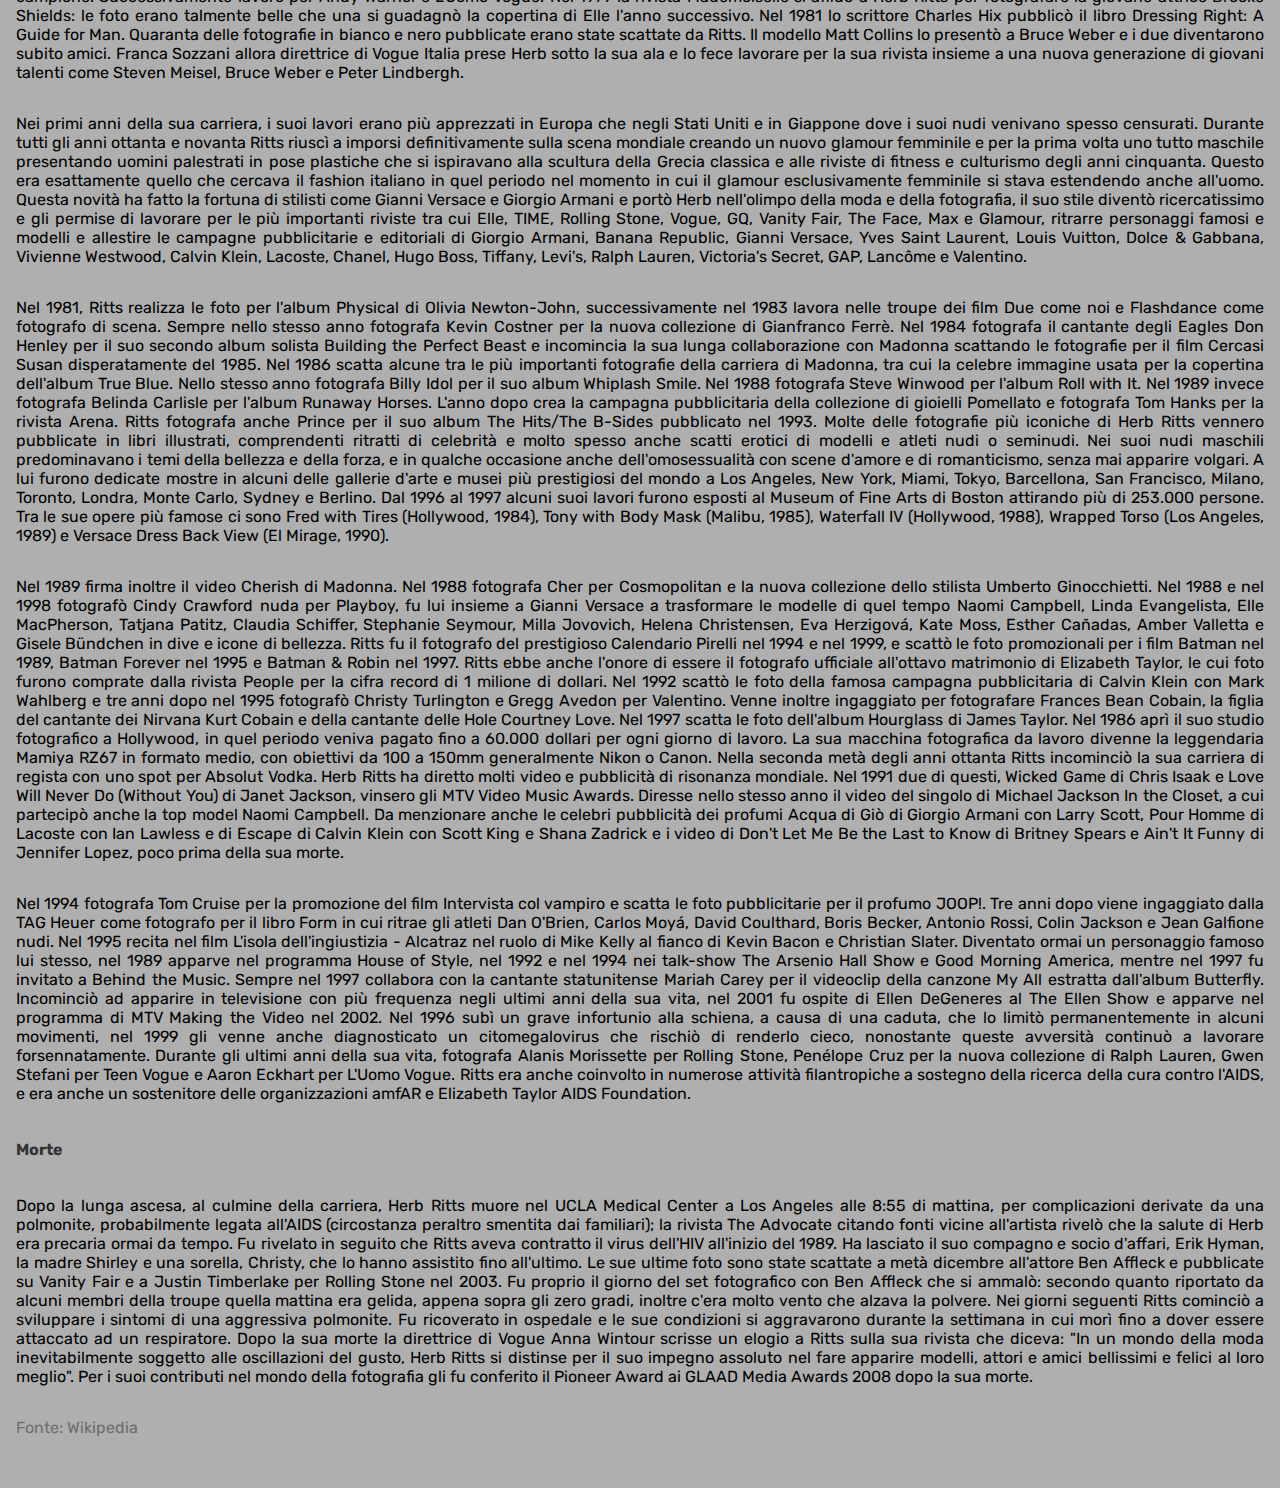
==== commit fa36fcd3: "Gallerie sistemate" ====
--- a/biografia.html
+++ b/biografia.html
@@ -4,10 +4,10 @@
     <meta charset="UTF-8">
     <meta name="viewport" content="width=device-width, initial-scale=1.0">
     <link rel="stylesheet" href="https://cdn.jsdelivr.net/npm/bootstrap@4.6.0/dist/css/bootstrap.min.css" integrity="sha384-B0vP5xmATw1+K9KRQjQERJvTumQW0nPEzvF6L/Z6nronJ3oUOFUFpCjEUQouq2+l" crossorigin="anonymous">
-    <link rel="stylesheet" href="./css/style.css">
     <link rel="preconnect" href="https://fonts.gstatic.com">
     <link href="https://fonts.googleapis.com/css2?family=Rubik:ital,wght@0,300;0,400;0,500;0,600;0,700;0,800;0,900;1,300;1,400;1,500;1,600;1,700;1,800;1,900&display=swap" rel="stylesheet">
     <title>Herb Ritts - Biografia</title>
+    <link rel="stylesheet" href="./mylightbox/css/style.css">
 
 </head>
 <body>
--- a/mylightbox/css/style.css
+++ b/mylightbox/css/style.css
@@ -0,0 +1,345 @@
+/* impostazioni base pagine */
+
+html,body {
+    height: 100%;
+    margin: 0;
+    padding: 0;
+}
+
+h1,h2,h3,h4 {
+    color: rgb(51, 51, 51);
+}
+
+body {
+    background-color: #afafaf;
+    font-family: 'Rubik', sans-serif;
+}
+
+.container {
+    padding: 16px;
+}
+
+.cover{
+    justify-content: center;
+    align-items: center;
+    flex-direction: column;
+    display: flex;
+    height: 100vh;
+}
+
+footer {
+    font-size: 0.8rem;
+    padding: 1rem 0 0 1rem;
+    background-color: #343a40;
+    color:#afafaf ;
+    position: fixed;
+    bottom: 0;
+    left: 0;
+    width: 100%;
+}
+
+a {
+    color:#6d6d6d;
+}
+
+
+
+/* menù di navigazione */
+
+.navbar {
+    overflow: hidden;
+    background-color: #333;
+    position: fixed;
+    top: 0;
+    width: 100%;
+    z-index: 1;
+}
+  
+.navbar a {
+    float: left;
+    display: block;
+    color: #f2f2f2;
+    text-align: center;
+    text-decoration: none;
+    font-size: 17px;
+}
+  
+.navbar a:hover {
+    background: #ddd;
+    color: black;
+}
+
+
+.intro {
+    display: flex;
+    justify-content: center;
+    align-items: center;
+    flex-wrap: wrap;
+    padding: 2rem;
+}
+
+.intro-foto {
+    margin: 1rem 0.5rem 1rem 1rem;
+}
+
+.intro-foto img {
+    border-radius: 50%;
+}
+
+.flip-card-front img {
+    border-radius: 50%;
+}
+
+.box-bio {
+    display: flex;
+    justify-content: center;
+    flex-direction: column;
+}
+
+.pic-bio {
+    margin-bottom: 2rem;
+}
+
+.box-bio p {
+    text-align: justify;
+    /* width: 95%; */
+}
+
+.intro-quote {
+    width: 30%;
+    text-align: center;
+}
+
+.intro-quote h6 {
+    color: #6d6d6d;
+}
+
+.minibio {
+    display: flex;
+    flex-direction: column;
+    justify-content: center;
+    align-items: center;
+}
+
+.minibio p {
+    padding: 0 1rem;
+    margin: -0.5rem 0 0 0;
+    width: 60%;
+    text-align: justify;
+    font-size: 1.2rem;
+}
+
+.title-page {
+    padding-top: 4rem;
+}
+
+.galleria_box {
+    display: flex;
+    justify-content: center;
+    align-items: center;
+}
+
+.img_preview {
+    display: flex;
+    flex-direction: column;
+    justify-content: center;
+    align-items: center;
+}
+
+/* Hoverlay gallery menu */
+
+.container_card {
+    position: relative;
+    width: 50%;
+}
+  
+.image {
+    display: block;
+    width: 100%;
+    height: auto;
+}
+  
+.overlay {
+    position: absolute;
+    top: 0;
+    bottom: 0;
+    left: 0;
+    right: 0;
+    height: 100%;
+    width: 100%;
+    opacity: 0;
+    transition: .5s ease;
+    background-color: #6e6e6e71;
+}
+  
+.container_card:hover .overlay {
+    opacity: 1;
+}
+  
+.text {
+    color: rgb(151, 151, 151);
+    font-size: 20px;
+    position: absolute;
+    top: 50%;
+    left: 50%;
+    -webkit-transform: translate(-50%, -50%);
+    -ms-transform: translate(-50%, -50%);
+    transform: translate(-50%, -50%);
+    text-align: center;
+}
+
+a:hover {
+    text-decoration: none;
+    color: rgb(51, 51, 51);
+}
+
+/* Hoverlay pic bio */
+
+.container_bio {
+    position: relative;
+    text-align: center;
+    color: white;
+}
+  
+.bottom-left {
+    position: absolute;
+    bottom: 26px;
+    left: 8px;
+}
+
+/* flipcard */
+
+.flip-card {
+    background-color: transparent;
+    width: 260px;
+    height: 260px;
+    perspective: 1000px;
+    margin: 0 0.1rem 0 0.1rem;
+    border-radius: 50%;
+    
+  }
+  
+  .flip-card-inner {
+    position: relative;
+    width: 100%;
+    height: 100%;
+    text-align: center;
+    transition: transform 0.6s;
+    transform-style: preserve-3d;
+    box-shadow: 0 4px 8px 0 rgba(0,0,0,0.2);
+    border-radius: 50%;
+  }
+  
+  .flip-card:hover .flip-card-inner {
+    transform: rotateY(180deg);
+  }
+  
+  .flip-card-front, .flip-card-back {
+    position: absolute;
+    width: 100%;
+    height: 100%;
+    -webkit-backface-visibility: hidden;
+    backface-visibility: hidden;
+  }
+  
+  .flip-card-front {
+    background-color: #bbb;
+    color: black;
+    border-radius: 50%;
+  }
+  
+  .flip-card-back {
+    display: flex;
+    flex-direction: column;
+    justify-content: center;
+    align-items: center;
+    background-color: #8888889f;
+    color: rgb(211, 211, 211);
+    transform: rotateY(180deg);
+    border-radius: 50%;
+  }
+
+.card__image {
+    display: flex;
+    justify-content: center;
+    align-items: center;
+    position: relative;
+    margin: 0;
+}
+
+.card__image img {
+    width: 100%;
+    display: block;
+}
+
+.card__image .card_play {
+    position: absolute;
+    font-size: 10rem;
+    color: rgba(0, 0, 0, 0.26)   
+}
+
+  /* gallery button */
+
+.button:link, .button:visited {
+    color: rgb(185, 185, 185);
+    padding: 14px 25px;
+    text-align: center;
+    text-decoration: none;
+    display: inline-block;
+  }
+  
+.button:hover, .button:active {
+    color: rgb(44, 44, 44);
+}
+
+.lightbox_box {
+    display: flex;
+    flex-direction:column;
+}
+.lightbox_text, .title_text {
+    display: flex;
+    justify-content: center;
+    margin-top: 0.5rem;
+}
+
+.lightbox_img {
+    display: flex;
+    justify-content: center;
+    flex-wrap: wrap;
+    margin:0.5rem 0 1rem 0;
+}
+
+.cropped1 {
+    width: 250px; /* width of container */
+    height: 250px; /* height of container */
+    object-fit: cover;
+}
+
+.video_box {
+    display: flex;
+    justify-content: center;
+    flex-wrap: wrap;
+}
+
+.size_video {
+    width: 50%;
+    height: 50%;
+    box-sizing: border-box;
+    border: 0.2rem solid #afafaf;
+}
+
+.video_gallery {
+    padding-bottom: 4rem;
+}
+
+.gallery_switch {
+    display: flex;
+    justify-content: space-evenly;
+}
+
+.not-active {
+    pointer-events: none;
+    cursor: default;
+    text-decoration: none;
+    color: rgb(228, 228, 228);
+  }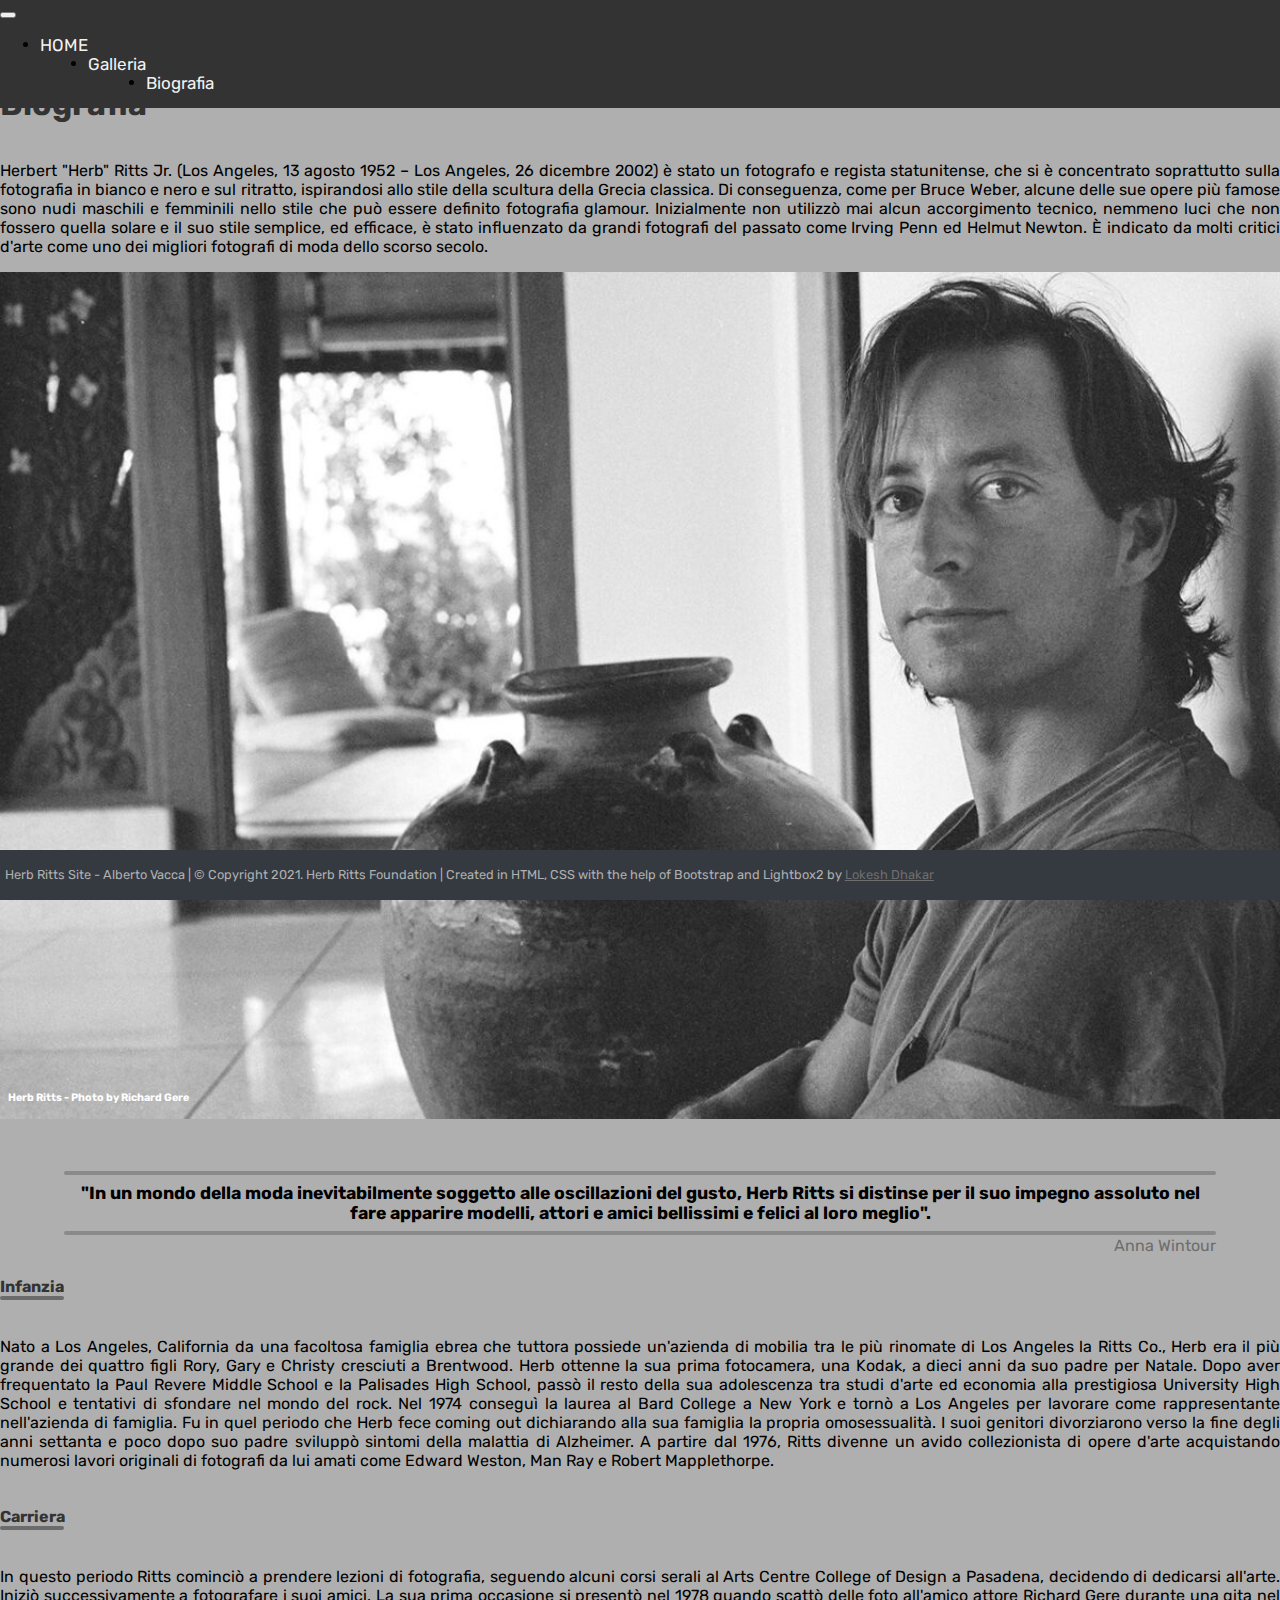
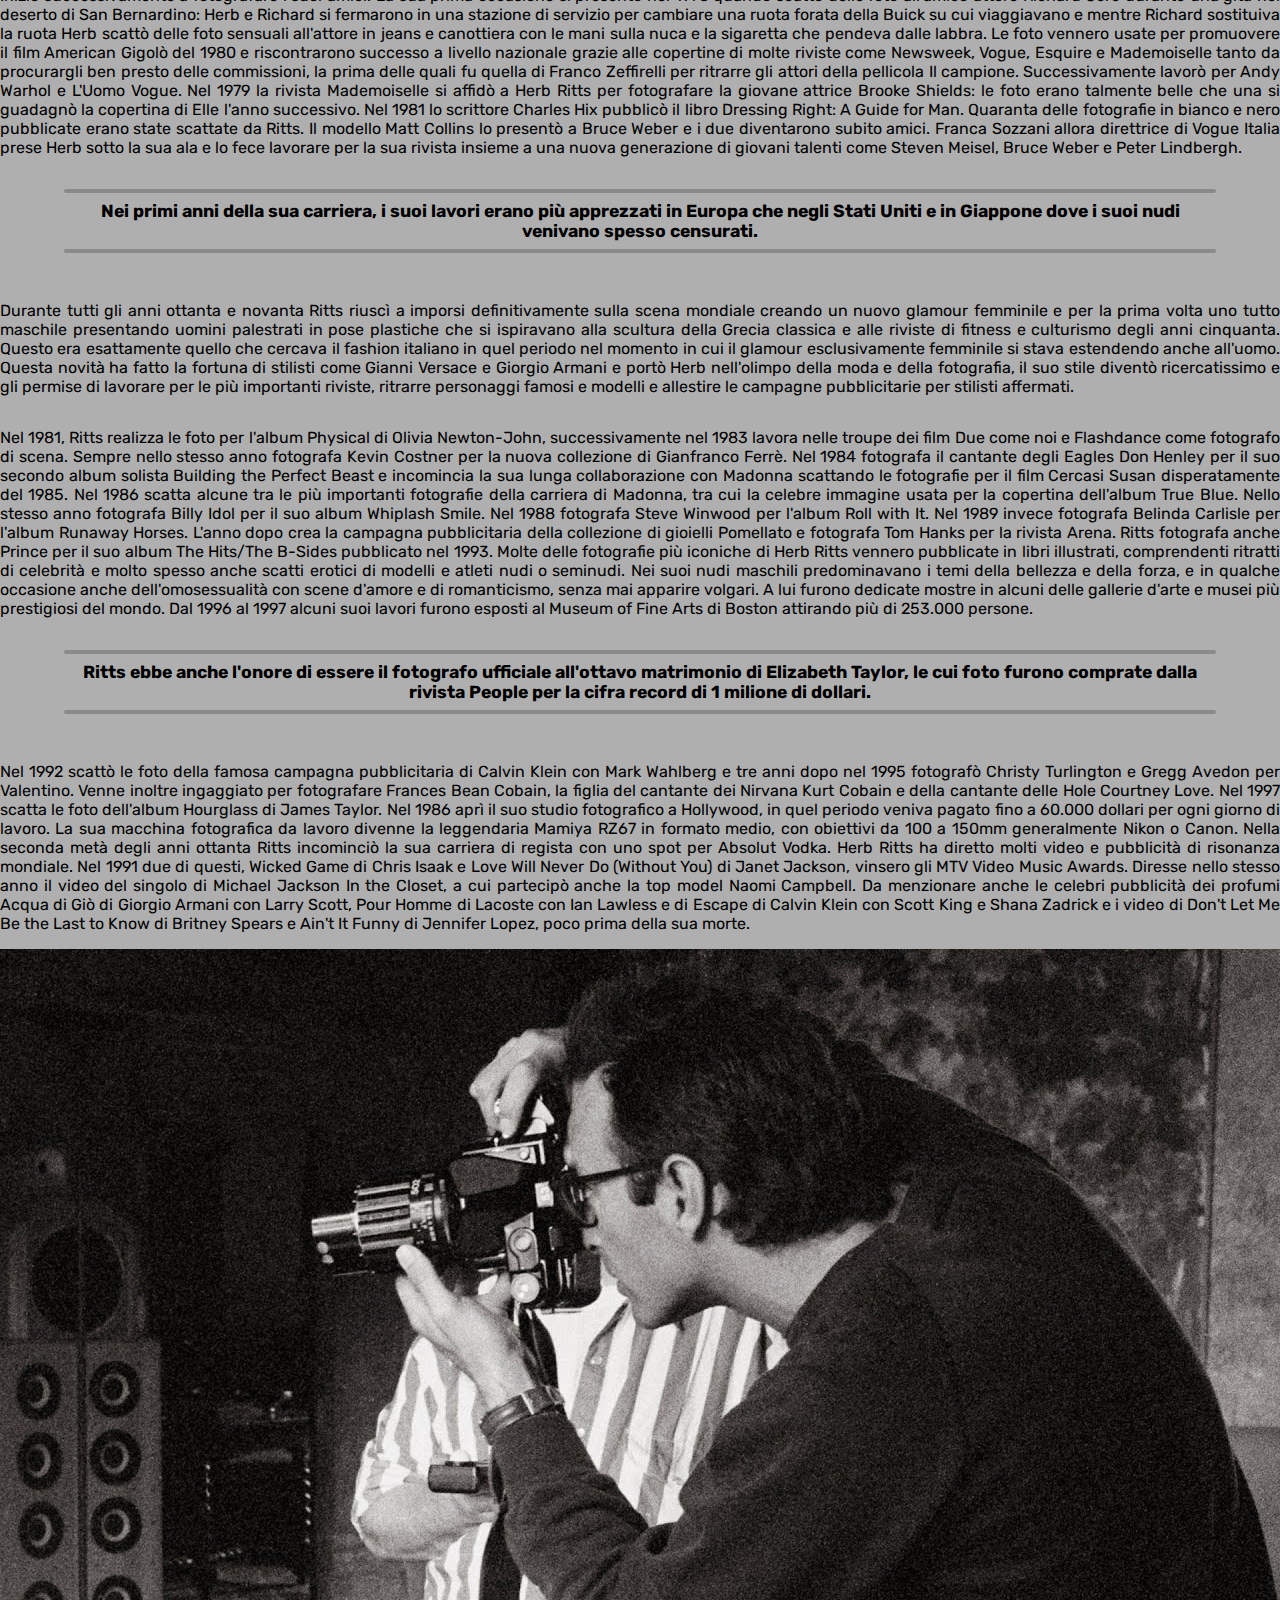
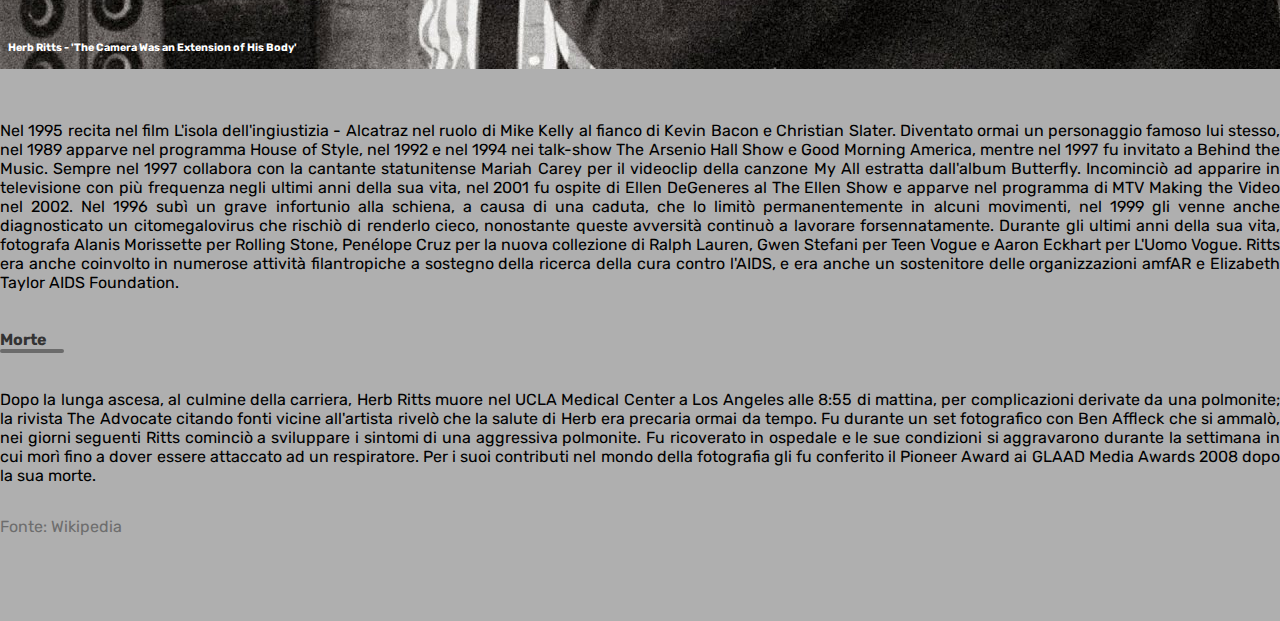
==== commit 69a607e7: "Aggiornamento modifiche prof" ====
--- a/biografia.html
+++ b/biografia.html
@@ -26,7 +26,10 @@
                 </li>
                 <li class="nav-item">
                     <a href="./biografia.html" class="nav-link active">Biografia</a>
-                    </li>    
+                </li>
+                <li class="nav-item crediti">
+                    <a href="./crediti.html" class="nav-link">Crediti</a>
+                  </li>      
               </ul>
             </div>  
           </nav>
@@ -37,27 +40,31 @@
         <div class="box-bio">
             
             <h1 class="title-page">Biografia</h1>
-            <div class="container_bio">
-                <img class="pic-bio" src="./img/herb-ritts-by-richard-gere.jpg" style="width:100%;" alt="Herb Ritts - Photo by Richard Gere">
-                <h6 class="bottom-left">Herb Ritts - Photo by Richard Gere</h6>
-            </div>
-
+            
             <p>
                 Herbert "Herb" Ritts Jr. (Los Angeles, 13 agosto 1952 – Los Angeles, 26 dicembre 2002) è stato un fotografo e regista statunitense, che si è concentrato soprattutto sulla fotografia in bianco e nero e sul ritratto, ispirandosi 
                 allo stile della scultura della Grecia classica. Di conseguenza, come per Bruce Weber, alcune delle sue opere più famose sono nudi maschili e femminili nello stile che può essere definito fotografia glamour. Inizialmente non 
                 utilizzò mai alcun accorgimento tecnico, nemmeno luci che non fossero quella solare e il suo stile semplice, ed efficace, è stato influenzato da grandi fotografi del passato come Irving Penn ed Helmut Newton. È indicato da 
                 molti critici d'arte come uno dei migliori fotografi di moda dello scorso secolo.
             </p>
-            <h4>Infanzia</h4>
+            
+            <div class="container_bio">
+                <img class="pic-bio" src="./img/herb-ritts-by-richard-gere.jpg" style="width:100%;" alt="Herb Ritts - Photo by Richard Gere">
+                <h6 class="bottom-left">Herb Ritts - Photo by Richard Gere</h6>
+            </div>
+
+            <div class="text-bio cit-bio">"In un mondo della moda inevitabilmente soggetto alle oscillazioni del gusto, Herb Ritts si distinse per il suo impegno assoluto nel fare apparire modelli, attori e amici bellissimi e felici al loro meglio".</div>
+            <label for="cit-bio" class="cit-name">Anna Wintour</label>
+
+            <h4 class="cap-bio">Infanzia</h4>
             <p>
-                Nato a Los Angeles, California da una facoltosa famiglia ebrea che tuttora possiede un'azienda di mobilia tra le più rinomate di Los Angeles la Ritts Co., Herb era il più grande dei quattro figli Rory, Gary e Christy cresciuti 
-                in una casa di 27 stanze in stile spagnolo a Brentwood al fianco di quella dell'attore Steve McQueen. I Ritts possedevano anche una magione estiva sull'Isola di Santa Catalina, al tempo un luogo abitato da molte celebrità. 
+                Nato a Los Angeles, California da una facoltosa famiglia ebrea che tuttora possiede un'azienda di mobilia tra le più rinomate di Los Angeles la Ritts Co., Herb era il più grande dei quattro figli Rory, Gary e Christy cresciuti a Brentwood. 
                 Herb ottenne la sua prima fotocamera, una Kodak, a dieci anni da suo padre per Natale. Dopo aver frequentato la Paul Revere Middle School e la Palisades High School, passò il resto della sua adolescenza tra studi d'arte ed 
                 economia alla prestigiosa University High School e tentativi di sfondare nel mondo del rock. Nel 1974 conseguì la laurea al Bard College a New York e tornò a Los Angeles per lavorare come rappresentante nell'azienda di famiglia. 
                 Fu in quel periodo che Herb fece coming out dichiarando alla sua famiglia la propria omosessualità. I suoi genitori divorziarono verso la fine degli anni settanta e poco dopo suo padre sviluppò sintomi della malattia di Alzheimer. 
                 A partire dal 1976, Ritts divenne un avido collezionista di opere d'arte acquistando numerosi lavori originali di fotografi da lui amati come Edward Weston, Man Ray e Robert Mapplethorpe.
             </p>
-            <h4>Carriera</h4>
+            <h4 class="cap-bio">Carriera</h4>
             <p>
                 In questo periodo Ritts cominciò a prendere lezioni di fotografia, seguendo alcuni corsi serali al Arts Centre College of Design a Pasadena, decidendo di dedicarsi all'arte. Iniziò successivamente a fotografare i suoi amici. 
                 La sua prima occasione si presentò nel 1978 quando scattò delle foto all'amico attore Richard Gere durante una gita nel deserto di San Bernardino: Herb e Richard si fermarono in una stazione di servizio per cambiare una ruota forata 
@@ -68,13 +75,14 @@
                 e nero pubblicate erano state scattate da Ritts. Il modello Matt Collins lo presentò a Bruce Weber e i due diventarono subito amici. Franca Sozzani allora direttrice di Vogue Italia prese Herb sotto la sua ala e lo fece lavorare per 
                 la sua rivista insieme a una nuova generazione di giovani talenti come Steven Meisel, Bruce Weber e Peter Lindbergh.
             </p>
+
+            <div class="text-bio">Nei primi anni della sua carriera, i suoi lavori erano più apprezzati in Europa che negli Stati Uniti e in Giappone dove i suoi nudi venivano spesso censurati.</div>
+            
             <p>
-                Nei primi anni della sua carriera, i suoi lavori erano più apprezzati in Europa che negli Stati Uniti e in Giappone dove i suoi nudi venivano spesso censurati. Durante tutti gli anni ottanta e novanta Ritts riuscì a imporsi 
-                definitivamente sulla scena mondiale creando un nuovo glamour femminile e per la prima volta uno tutto maschile presentando uomini palestrati in pose plastiche che si ispiravano alla scultura della Grecia classica e alle riviste di 
-                fitness e culturismo degli anni cinquanta. Questo era esattamente quello che cercava il fashion italiano in quel periodo nel momento in cui il glamour esclusivamente femminile si stava estendendo anche all'uomo. Questa novità ha 
-                fatto la fortuna di stilisti come Gianni Versace e Giorgio Armani e portò Herb nell'olimpo della moda e della fotografia, il suo stile diventò ricercatissimo e gli permise di lavorare per le più importanti riviste tra cui Elle, 
-                TIME, Rolling Stone, Vogue, GQ, Vanity Fair, The Face, Max e Glamour, ritrarre personaggi famosi e modelli e allestire le campagne pubblicitarie e editoriali di Giorgio Armani, Banana Republic, Gianni Versace, Yves Saint Laurent, 
-                Louis Vuitton, Dolce & Gabbana, Vivienne Westwood, Calvin Klein, Lacoste, Chanel, Hugo Boss, Tiffany, Levi's, Ralph Lauren, Victoria's Secret, GAP, Lancôme e Valentino.
+                Durante tutti gli anni ottanta e novanta Ritts riuscì a imporsi definitivamente sulla scena mondiale creando un nuovo glamour femminile e per la prima volta uno tutto maschile presentando uomini palestrati in pose plastiche che si 
+                ispiravano alla scultura della Grecia classica e alle riviste di fitness e culturismo degli anni cinquanta. Questo era esattamente quello che cercava il fashion italiano in quel periodo nel momento in cui il glamour esclusivamente
+                femminile si stava estendendo anche all'uomo. Questa novità ha fatto la fortuna di stilisti come Gianni Versace e Giorgio Armani e portò Herb nell'olimpo della moda e della fotografia, il suo stile diventò ricercatissimo e gli 
+                permise di lavorare per le più importanti riviste, ritrarre personaggi famosi e modelli e allestire le campagne pubblicitarie per stilisti affermati.
             </p>
             <p>
                 Nel 1981, Ritts realizza le foto per l'album Physical di Olivia Newton-John, successivamente nel 1983 lavora nelle troupe dei film Due come noi e Flashdance come fotografo di scena. Sempre nello stesso anno fotografa Kevin Costner 
@@ -83,15 +91,14 @@
                 anno fotografa Billy Idol per il suo album Whiplash Smile. Nel 1988 fotografa Steve Winwood per l'album Roll with It. Nel 1989 invece fotografa Belinda Carlisle per l'album Runaway Horses. L'anno dopo crea la campagna pubblicitaria 
                 della collezione di gioielli Pomellato e fotografa Tom Hanks per la rivista Arena. Ritts fotografa anche Prince per il suo album The Hits/The B-Sides pubblicato nel 1993. Molte delle fotografie più iconiche di Herb Ritts vennero 
                 pubblicate in libri illustrati, comprendenti ritratti di celebrità e molto spesso anche scatti erotici di modelli e atleti nudi o seminudi. Nei suoi nudi maschili predominavano i temi della bellezza e della forza, e in qualche 
-                occasione anche dell'omosessualità con scene d'amore e di romanticismo, senza mai apparire volgari. A lui furono dedicate mostre in alcuni delle gallerie d'arte e musei più prestigiosi del mondo a Los Angeles, New York, Miami, 
-                Tokyo, Barcellona, San Francisco, Milano, Toronto, Londra, Monte Carlo, Sydney e Berlino. Dal 1996 al 1997 alcuni suoi lavori furono esposti al Museum of Fine Arts di Boston attirando più di 253.000 persone. Tra le sue opere più 
-                famose ci sono Fred with Tires (Hollywood, 1984), Tony with Body Mask (Malibu, 1985), Waterfall IV (Hollywood, 1988), Wrapped Torso (Los Angeles, 1989) e Versace Dress Back View (El Mirage, 1990).
+                occasione anche dell'omosessualità con scene d'amore e di romanticismo, senza mai apparire volgari. A lui furono dedicate mostre in alcuni delle gallerie d'arte e musei più prestigiosi del mondo.
+                Dal 1996 al 1997 alcuni suoi lavori furono esposti al Museum of Fine Arts di Boston attirando più di 253.000 persone. 
             </p>
-            <p>
-                Nel 1989 firma inoltre il video Cherish di Madonna. Nel 1988 fotografa Cher per Cosmopolitan e la nuova collezione dello stilista Umberto Ginocchietti. Nel 1988 e nel 1998 fotografò Cindy Crawford nuda per Playboy, fu lui insieme 
-                a Gianni Versace a trasformare le modelle di quel tempo Naomi Campbell, Linda Evangelista, Elle MacPherson, Tatjana Patitz, Claudia Schiffer, Stephanie Seymour, Milla Jovovich, Helena Christensen, Eva Herzigová, Kate Moss, Esther 
-                Cañadas, Amber Valletta e Gisele Bündchen in dive e icone di bellezza. Ritts fu il fotografo del prestigioso Calendario Pirelli nel 1994 e nel 1999, e scattò le foto promozionali per i film Batman nel 1989, Batman Forever nel 1995 
-                e Batman & Robin nel 1997. Ritts ebbe anche l'onore di essere il fotografo ufficiale all'ottavo matrimonio di Elizabeth Taylor, le cui foto furono comprate dalla rivista People per la cifra record di 1 milione di dollari. Nel 1992 
+        
+            <div class="text-bio">Ritts ebbe anche l'onore di essere il fotografo ufficiale all'ottavo matrimonio di Elizabeth Taylor, le cui foto furono comprate dalla rivista People per la cifra record di 1 milione di dollari.</div>
+            
+            <p>          
+                Nel 1992 
                 scattò le foto della famosa campagna pubblicitaria di Calvin Klein con Mark Wahlberg e tre anni dopo nel 1995 fotografò Christy Turlington e Gregg Avedon per Valentino. Venne inoltre ingaggiato per fotografare Frances Bean Cobain, 
                 la figlia del cantante dei Nirvana Kurt Cobain e della cantante delle Hole Courtney Love. Nel 1997 scatta le foto dell'album Hourglass di James Taylor. Nel 1986 aprì il suo studio fotografico a Hollywood, in quel periodo veniva 
                 pagato fino a 60.000 dollari per ogni giorno di lavoro. La sua macchina fotografica da lavoro divenne la leggendaria Mamiya RZ67 in formato medio, con obiettivi da 100 a 150mm generalmente Nikon o Canon. Nella seconda metà degli 
@@ -100,27 +107,27 @@
                 celebri pubblicità dei profumi Acqua di Giò di Giorgio Armani con Larry Scott, Pour Homme di Lacoste con Ian Lawless e di Escape di Calvin Klein con Scott King e Shana Zadrick e i video di Don't Let Me Be the Last to Know di 
                 Britney Spears e Ain't It Funny di Jennifer Lopez, poco prima della sua morte.
             </p>
+            <div class="container_bio">
+                <img class="pic-bio" src="./img/herb-ritts-camera.jpg" style="width:100%;" alt="Herb Ritts- 'The Camera Was an Extension of His Body'">
+                <h6 class="bottom-left">Herb Ritts - 'The Camera Was an Extension of His Body'</h6>
+            </div>
+
             <p>
-                Nel 1994 fotografa Tom Cruise per la promozione del film Intervista col vampiro e scatta le foto pubblicitarie per il profumo JOOP!. Tre anni dopo viene ingaggiato dalla TAG Heuer come fotografo per il libro Form in cui ritrae 
-                gli atleti Dan O'Brien, Carlos Moyá, David Coulthard, Boris Becker, Antonio Rossi, Colin Jackson e Jean Galfione nudi. Nel 1995 recita nel film L'isola dell'ingiustizia - Alcatraz nel ruolo di Mike Kelly al fianco di Kevin Bacon 
-                e Christian Slater. Diventato ormai un personaggio famoso lui stesso, nel 1989 apparve nel programma House of Style, nel 1992 e nel 1994 nei talk-show The Arsenio Hall Show e Good Morning America, mentre nel 1997 fu invitato a 
-                Behind the Music. Sempre nel 1997 collabora con la cantante statunitense Mariah Carey per il videoclip della canzone My All estratta dall'album Butterfly. Incominciò ad apparire in televisione con più frequenza negli ultimi 
-                anni della sua vita, nel 2001 fu ospite di Ellen DeGeneres al The Ellen Show e apparve nel programma di MTV Making the Video nel 2002. Nel 1996 subì un grave infortunio alla schiena, a causa di una caduta, che lo limitò 
-                permanentemente in alcuni movimenti, nel 1999 gli venne anche diagnosticato un citomegalovirus che rischiò di renderlo cieco, nonostante queste avversità continuò a lavorare forsennatamente. Durante gli ultimi anni della sua 
-                vita, fotografa Alanis Morissette per Rolling Stone, Penélope Cruz per la nuova collezione di Ralph Lauren, Gwen Stefani per Teen Vogue e Aaron Eckhart per L'Uomo Vogue. Ritts era anche coinvolto in numerose attività 
-                filantropiche a sostegno della ricerca della cura contro l'AIDS, e era anche un sostenitore delle organizzazioni amfAR e Elizabeth Taylor AIDS Foundation.
+                Nel 1995 recita nel film L'isola dell'ingiustizia - Alcatraz nel ruolo di Mike Kelly al fianco di Kevin Bacon e Christian Slater. Diventato ormai un personaggio famoso lui stesso, nel 1989 apparve nel programma House of Style, 
+                nel 1992 e nel 1994 nei talk-show The Arsenio Hall Show e Good Morning America, mentre nel 1997 fu invitato a Behind the Music. Sempre nel 1997 collabora con la cantante statunitense Mariah Carey per il videoclip della canzone 
+                My All estratta dall'album Butterfly. Incominciò ad apparire in televisione con più frequenza negli ultimi anni della sua vita, nel 2001 fu ospite di Ellen DeGeneres al The Ellen Show e apparve nel programma di MTV Making the 
+                Video nel 2002. Nel 1996 subì un grave infortunio alla schiena, a causa di una caduta, che lo limitò permanentemente in alcuni movimenti, nel 1999 gli venne anche diagnosticato un citomegalovirus che rischiò di renderlo cieco, 
+                nonostante queste avversità continuò a lavorare forsennatamente. Durante gli ultimi anni della sua vita, fotografa Alanis Morissette per Rolling Stone, Penélope Cruz per la nuova collezione di Ralph Lauren, Gwen Stefani per 
+                Teen Vogue e Aaron Eckhart per L'Uomo Vogue. Ritts era anche coinvolto in numerose attività filantropiche a sostegno della ricerca della cura contro l'AIDS, e era anche un sostenitore delle organizzazioni amfAR e Elizabeth 
+                Taylor AIDS Foundation.
             </p>
-            <h4>Morte</h4>
+            <h4 class="cap-bio">Morte</h4>
             <p>
-                Dopo la lunga ascesa, al culmine della carriera, Herb Ritts muore nel UCLA Medical Center a Los Angeles alle 8:55 di mattina, per complicazioni derivate da una polmonite, probabilmente legata all'AIDS (circostanza peraltro 
-                smentita dai familiari); la rivista The Advocate citando fonti vicine all'artista rivelò che la salute di Herb era precaria ormai da tempo. Fu rivelato in seguito che Ritts aveva contratto il virus dell'HIV all'inizio del 
-                1989. Ha lasciato il suo compagno e socio d'affari, Erik Hyman, la madre Shirley e una sorella, Christy, che lo hanno assistito fino all'ultimo. Le sue ultime foto sono state scattate a metà dicembre all'attore Ben Affleck 
-                e pubblicate su Vanity Fair e a Justin Timberlake per Rolling Stone nel 2003. Fu proprio il giorno del set fotografico con Ben Affleck che si ammalò: secondo quanto riportato da alcuni membri della troupe quella mattina era 
-                gelida, appena sopra gli zero gradi, inoltre c'era molto vento che alzava la polvere. Nei giorni seguenti Ritts cominciò a sviluppare i sintomi di una aggressiva polmonite. Fu ricoverato in ospedale e le sue condizioni si 
-                aggravarono durante la settimana in cui morì fino a dover essere attaccato ad un respiratore. Dopo la sua morte la direttrice di Vogue Anna Wintour scrisse un elogio a Ritts sulla sua rivista che diceva: "In un mondo della 
-                moda inevitabilmente soggetto alle oscillazioni del gusto, Herb Ritts si distinse per il suo impegno assoluto nel fare apparire modelli, attori e amici bellissimi e felici al loro meglio". Per i suoi contributi nel mondo 
-                della fotografia gli fu conferito il Pioneer Award ai GLAAD Media Awards 2008 dopo la sua morte.
+                Dopo la lunga ascesa, al culmine della carriera, Herb Ritts muore nel UCLA Medical Center a Los Angeles alle 8:55 di mattina, per complicazioni derivate da una polmonite; la rivista The Advocate citando fonti vicine all'artista
+                rivelò che la salute di Herb era precaria ormai da tempo. Fu durante un set fotografico con Ben Affleck che si ammalò, nei giorni seguenti Ritts cominciò a sviluppare i sintomi di una aggressiva polmonite. 
+                Fu ricoverato in ospedale e le sue condizioni si aggravarono durante la settimana in cui morì fino a dover essere attaccato ad un respiratore. Per i suoi contributi nel mondo della fotografia gli fu conferito il Pioneer Award ai GLAAD Media Awards 2008 dopo la sua morte.
             </p>
+
             <p style="color: rgb(109, 109, 109);">
                 Fonte: Wikipedia
             </p>
@@ -130,10 +137,8 @@
     </section>
     
     
-    <footer>
-        <div class="piede">
-            <p>Herb Ritts Site - Alberto Vacca | © Copyright 2021. Herb Ritts Foundation | Created in HTML, CSS with the help of Bootstrap and Lightbox2 by <a href="https://lokeshdhakar.com">Lokesh Dhakar</a></p>
-        </div>
+    <footer class="piede">
+        <p>Herb Ritts Site - Alberto Vacca | © Copyright 2021. Herb Ritts Foundation | Created in HTML, CSS with the help of Bootstrap and Lightbox2 by <a href="https://lokeshdhakar.com">Lokesh Dhakar</a></p>
     </footer>
 
     <script src="https://code.jquery.com/jquery-3.5.1.slim.min.js" integrity="sha384-DfXdz2htPH0lsSSs5nCTpuj/zy4C+OGpamoFVy38MVBnE+IbbVYUew+OrCXaRkfj" crossorigin="anonymous"></script>
--- a/mylightbox/css/style.css
+++ b/mylightbox/css/style.css
@@ -16,26 +16,25 @@
 }
 
 .container {
-    padding: 16px;
+    /* padding: 16px; */
 }
 
 .cover{
-    justify-content: center;
-    align-items: center;
-    flex-direction: column;
-    display: flex;
-    height: 100vh;
+    display: grid;
+    align-content: center;    
+    height: calc( 100vh - 45px );
 }
 
 footer {
     font-size: 0.8rem;
-    padding: 1rem 0 0 1rem;
+    padding: 0.3rem;
     background-color: #343a40;
     color:#afafaf ;
-    position: fixed;
+    position: sticky;
     bottom: 0;
     left: 0;
     width: 100%;
+    /* margin-top: -45px; */
 }
 
 a {
@@ -69,6 +68,7 @@
     color: black;
 }
 
+/* Immagini, testi particolari */
 
 .intro {
     display: flex;
@@ -103,6 +103,55 @@
 .box-bio p {
     text-align: justify;
     /* width: 95%; */
+}
+
+.text-bio {
+    display: inline-block;
+    width: 90%;
+    margin-left: auto;
+    margin-right: auto;
+    font-size: 1.1rem;
+    font-weight: bold;
+    text-align: center;
+}
+
+.text-bio::before {
+    content: "";
+    display: block;
+    border-bottom: 4px solid #8a8a8a;
+    border-radius: 10px;
+    margin-bottom: 0.5rem;
+    margin-top: 1rem;
+
+
+}
+.text-bio::after{
+    content: "";
+    display: block;
+    border-bottom: 4px solid #8a8a8a;
+    border-radius: 10px;
+    margin-top: 0.5rem;
+    margin-bottom: 2rem;
+}
+
+.cit-bio::after {
+    margin-bottom: 0.1rem;
+
+}
+
+.cit-name {
+    display: inline-block;
+    text-align: right;
+    padding-right: 4rem;
+    color: rgb(109, 109, 109);
+}
+
+.cap-bio::after {
+    content: "";
+    display: block;
+    border-bottom: 4px solid #6b6b6b;
+    border-radius: 10px;
+    width: 4rem;
 }
 
 .intro-quote {
@@ -137,6 +186,7 @@
     display: flex;
     justify-content: center;
     align-items: center;
+    /* height: 100%; */
 }
 
 .img_preview {
@@ -145,18 +195,31 @@
     justify-content: center;
     align-items: center;
 }
+
+.crediti {
+    display: none;
+}
+
 
 /* Hoverlay gallery menu */
 
 .container_card {
     position: relative;
-    width: 50%;
+    width:100%;
+    height:calc(100vh - 45px);
 }
   
 .image {
     display: block;
     width: 100%;
     height: auto;
+}
+
+.fit_cover {
+    float:left;
+    width:100%;
+    height:100%;
+    object-fit:cover;
 }
   
 .overlay {
@@ -217,9 +280,9 @@
     margin: 0 0.1rem 0 0.1rem;
     border-radius: 50%;
     
-  }
-  
-  .flip-card-inner {
+}
+  
+.flip-card-inner {
     position: relative;
     width: 100%;
     height: 100%;
@@ -228,27 +291,27 @@
     transform-style: preserve-3d;
     box-shadow: 0 4px 8px 0 rgba(0,0,0,0.2);
     border-radius: 50%;
-  }
-  
-  .flip-card:hover .flip-card-inner {
+}
+  
+.flip-card:hover .flip-card-inner {
     transform: rotateY(180deg);
-  }
-  
-  .flip-card-front, .flip-card-back {
+}
+  
+.flip-card-front, .flip-card-back {
     position: absolute;
     width: 100%;
     height: 100%;
     -webkit-backface-visibility: hidden;
     backface-visibility: hidden;
-  }
-  
-  .flip-card-front {
+}
+  
+.flip-card-front {
     background-color: #bbb;
     color: black;
     border-radius: 50%;
-  }
-  
-  .flip-card-back {
+}
+  
+.flip-card-back {
     display: flex;
     flex-direction: column;
     justify-content: center;
@@ -257,7 +320,7 @@
     color: rgb(211, 211, 211);
     transform: rotateY(180deg);
     border-radius: 50%;
-  }
+}
 
 .card__image {
     display: flex;
@@ -302,23 +365,16 @@
     margin-top: 0.5rem;
 }
 
-.lightbox_img {
+.lightbox_img, .video_box {
     display: flex;
     justify-content: center;
     flex-wrap: wrap;
-    margin:0.5rem 0 1rem 0;
 }
 
 .cropped1 {
     width: 250px; /* width of container */
     height: 250px; /* height of container */
     object-fit: cover;
-}
-
-.video_box {
-    display: flex;
-    justify-content: center;
-    flex-wrap: wrap;
 }
 
 .size_video {
@@ -342,4 +398,132 @@
     cursor: default;
     text-decoration: none;
     color: rgb(228, 228, 228);
-  }+}
+
+.active {
+    pointer-events: none;
+    cursor: default;
+    text-decoration: none;
+}
+
+
+
+@media only screen and (min-device-width: 320px) and (max-device-width: 480px){
+
+    .cropped1 {
+        width: 140px;
+        height: 140px;
+    }
+
+    .container_index {
+        /* margin-top: 10rem; */
+    }
+
+    .minibio {
+        justify-content: center;
+        align-items: center;
+        padding-bottom: 8rem;
+    }
+    .minibio p {
+        padding: 0;
+        margin: 0;
+        width: 90%;
+        text-align: justify;
+        font-size: 0.9rem;
+    }
+
+    .intro-quote {
+        width: 100%;
+        text-align: center;
+    }
+    
+    .intro-quote h6 {
+        color: #6d6d6d;
+        font-size: 1rem;
+    }
+
+    footer {
+        display: none;
+    }
+
+    .crediti {
+        display: inherit;
+    }
+
+    .container_card {
+        height: 100vh;
+    }
+
+    .size_video {
+        width: 100%;
+        height: 100%;
+    }
+}
+
+@media only screen and (min-device-width: 540px) and (max-device-width: 720px)  {
+    /* .cropped1 {
+        width: 140px;
+        height: 140px;
+    } */
+
+    .minibio {
+        justify-content: center;
+        align-items: center;
+        padding-bottom: 8rem;
+    }
+    .minibio p {
+        padding: 0;
+        margin: 0;
+        width: 90%;
+        text-align: justify;
+        font-size: 0.9rem;
+    }
+
+    .intro-quote {
+        width: 100%;
+        text-align: center;
+    }
+    
+    .intro-quote h6 {
+        color: #6d6d6d;
+        font-size: 1rem;
+    }
+
+    .container_card {
+        height: 100vh;
+    }
+
+    .size_video {
+        width: 100%;
+        height: 100%;
+    }
+}
+
+
+
+
+@media only screen and (min-device-width: 768px) and (max-device-width: 1024px) {
+
+    .cropped1 {
+        width: 300px;
+        height: 300px;
+    }
+    
+    .lightbox_img {
+        display: grid;
+        grid-template-columns: auto auto;
+    }
+
+    .container_card {
+        height: 100vh;
+    }
+    .size_video {
+        width: 90%;
+        height: 90%;
+    }
+
+    .video_gallery {
+        padding-bottom: 6rem;
+    }
+
+}